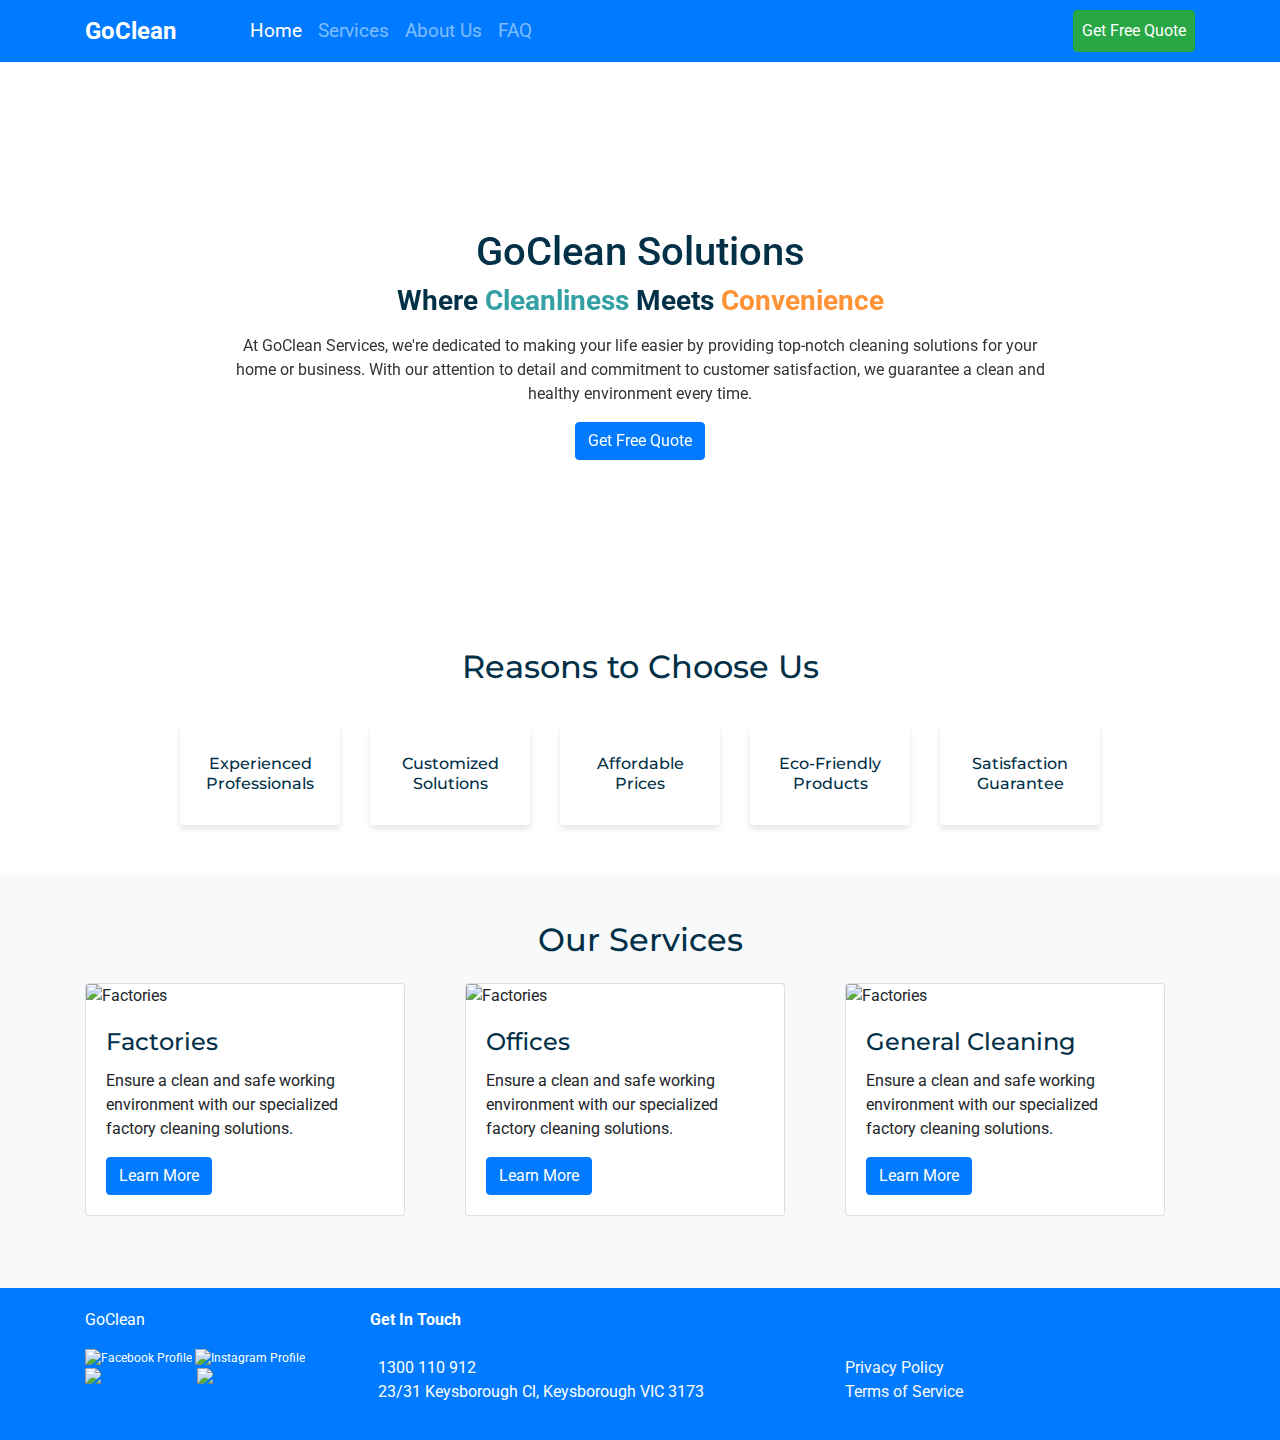
==== index.html @ 773ac85b "Add files via upload" ====
<!DOCTYPE html>
<html lang="en">
<head>
    <meta charset="UTF-8">
    <title>GoClean-Index</title>
    <link rel="stylesheet" href="statics/css/style.css">
    <script src="https://kit.fontawesome.com/c2a58305cc.js" crossorigin="anonymous"></script>
    <link href="https://stackpath.bootstrapcdn.com/bootstrap/4.5.2/css/bootstrap.min.css" rel="stylesheet">
   
    <!-- jQuery and Popper.js are included only if you need Bootstrap's JavaScript components -->
    <script src="https://code.jquery.com/jquery-3.5.1.slim.min.js"></script>
    <script src="https://cdn.jsdelivr.net/npm/popper.js@1.7.16/umd/popper.min.js"></script>
    <script src="https://stackpath.bootstrapcdn.com/bootstrap/4.5.2/js/bootstrap.min.js"></script>
    <link rel="stylesheet" href="https://cdnjs.cloudflare.com/ajax/libs/bootstrap-icons/1.9.1/font/bootstrap-icons.min.css">
    <link href="https://fonts.googleapis.com/css2?family=Montserrat:wght@700&family=Roboto:wght@400&display=swap" rel="stylesheet">
    
</head>
<body>
    <header>
        <!-- Bootstrap Navbar -->
        <nav class="navbar navbar-expand-lg navbar-dark bg-primary fixed-top">
            <div class="container">
                <a class="navbar-brand" href="index.html">GoClean </a>
                <button class="navbar-toggler" type="button" data-toggle="collapse" data-target="#navbarNav" aria-controls="navbarNav" aria-expanded="false" aria-label="Toggle navigation">
                <span class="navbar-toggler-icon"></span>
                </button>
                <div class="collapse navbar-collapse" id="navbarNav">
                    <ul class="navbar-nav mr-auto">
                        <li class="nav-item active">
                            <a class="nav-link" href="index.html">Home</a>
                        </li>

                        <li class="nav-item">
                          <a class="nav-link" href="services.html">Services</a>
                      </li>

                        <!-- <li class="nav-item dropdown">
                            <a class="nav-link dropdown-toggle" href="services.html" id="servicesDropdown" data-toggle="dropdown" aria-haspopup="true" aria-expanded="false">
                                Services
                            </a> -->
                            
                            <!-- <div class="dropdown-menu" aria-labelledby="servicesDropdown">
                                <a class="dropdown-item" href="services.html#service1">Service 1</a>
                                <a class="dropdown-item" href="services.html#service2">Service 2</a>
                                
                            </div> -->
                        <!-- </li> -->
                        <li class="nav-item">
                            <a class="nav-link" href="about.html" aria-haspopup="true" aria-expanded="false">
                                About Us
                            </a>
                            <!-- <div class="dropdown-menu" aria-labelledby="aboutDropdown">
                                <a class="dropdown-item" href="about.html#history">Who We Are</a>
                                <a class="dropdown-item" href="about.html#team">Why Us</a>
                                <a class="dropdown-item" href="about.html#team">Our Work</a>
                                <a class="dropdown-item" href="about.html#team">Our Team</a> -->
                                <!-- Add more dropdown items as needed -->
                            <!-- </div> -->
                        </li>
                        <li class="nav-item">
                            <a class="nav-link" href="faq.html">FAQ</a>
                        </li>
                    </ul>
                <div class="navbar-nav">
                <a class="nav-item nav-link btn btn-success text-white" href="quote.html">Get Free Quote</a>
                </div>
                </div>
            </div>              
  </nav>
    </header>
    <section class="carousel">
      <div id="carouselFade" class="carousel slide carousel-fade" data-ride="carousel" data-interval="3000">
    
        <div class="carousel-inner">
            <div class="carousel-item active">
              <img class="d-block w-100 img-fluid" src="statics/images/cleaner.jpg" alt="First slide">
            </div>
            <div class="carousel-item ">
              <img class="d-block w-100 img-fluid" src="statics/images/test.jpg" alt="Second slide">
            </div>
            <div class="carousel-item ">
              <img class="d-block w-100 img-fluid" src="statics/images/hero.jpg" alt="Third slide">
            </div>

            <div class="carousel-caption d-none d-md-block" id="Hero">
              <h1  class="brand-name">GoClean Solutions</h1>
              <h3 class="slogan">Where <span class="text-cleanliness">Cleanliness</span> Meets <span class="text-convenience">Convenience</span></h3>
              <p>At GoClean Services, we're dedicated to making your life easier by providing top-notch cleaning solutions for your home or business. With our attention to detail and commitment to customer satisfaction, we guarantee a clean and healthy environment every time.</p>
                  <a href="quote.html" class="btn btn-primary">Get Free Quote</a>
            </div>
        </div>
      </div>
        
      
    </section>

    <!-- <section class="hero">
        <div class="container">
            <div class="row">
                <div class="col-lg-12 text-center" id="hero">
                    <h2>Welcome to GoClean Services</h2>
                    <p>Where Cleanliness Meets Convenience</p>
                    <p>At GoClean Services, we're dedicated to making your life easier by providing top-notch cleaning solutions for your home or business. With our attention to detail and commitment to customer satisfaction, we guarantee a clean and healthy environment every time.</p>
                    <a href="contact.html" class="btn btn-primary">Get Free Quote</a>
                </div>
            </div>
        </div>
    </section> -->

    <!-- Why Choose Us Section -->
    <section class="reasons-to-choose py-5 " >
        <div class="container ">
          <h2 class="text-center mb-4">Reasons to Choose Us</h2>
          <div class="row justify-content-center">
            
            <div class="col-md-2">
              <div class="card text-center mx-auto">
                <div class="card-body">
                  <i class="fas fa-user-tie fa-2x" style="color: blue;" ></i>
                  <h4 class="card-title mt-2">Experienced Professionals</h4>
                </div>
              </div>
            </div>
            <div class="col-md-2">
              <div class="card text-center">
                <div class="card-body">
                  <i class="fas fa-cogs fa-2x" style="color: orange;" ></i>
                  <h4 class="card-title mt-2">Customized Solutions</h4>
                </div>
              </div>
            </div>
            <div class="col-md-2">
              <div class="card text-center " >
                <div class="card-body">
                  <i class="fas fa-tags fa-2x" style="color: #ff1a1a;" ></i>
                  <h4 class="card-title mt-2" id="price">Affordable Prices</h4>
                </div>
              </div>
            </div>
            
            <div class="col-md-2">
              <div class="card text-center">
                <div class="card-body">
                  <i class="fas fa-leaf fa-2x" style="color: green;"></i>
                  <h4 class="card-title mt-2">Eco-Friendly Products</h4>
                </div>
              </div>
            </div>
            <div class="col-md-2">
              <div class="card text-center">
                <div class="card-body">
                  <i class="fas fa-thumbs-up fa-2x" style="color: #19509c;"></i>
                  <h4 class="card-title mt-2">Satisfaction Guarantee</h4>
                </div>
              </div>
            </div>
            <!-- <div class="col-md-2">
              <div class="card text-center">
                <div class="card-body">
                  <i class="fas fa-leaf fa-2x"></i>
                  <h4 class="card-title mt-2">Just another card</h4>
                </div>
              </div>
            </div> -->
          </div>
        </div>
      </section>
      
    <!-- Services Section -->
    <section class="services py-5 bg-light">
        <div class="container">
          <h2 class="text-center mb-4">Our Services</h2>
          <div class="row">
            <div class="col-md-4 mb-4">
                <div class="card" style="width: 20rem;">
                    <img src="statics/images/cleaner.jpg" class="card-img-top" alt="Factories">
                    <div class="card-body">
                      <h4 class="card-title">Factories</h4>
                      <p class="card-text">Ensure a clean and safe working environment with our specialized factory cleaning solutions.</p>
                      <a href="services.html" class="btn btn-primary">Learn More</a>
                    </div>
                  </div>
            </div>
            <div class="col-md-4 mb-4">
                <div class="card" style="width: 20rem;">
                    <img src="statics/images/cleaner.jpg" class="card-img-top" alt="Factories">
                    <div class="card-body">
                    <h4 class="card-title">Offices</h4>
                    <p class="card-text">Ensure a clean and safe working environment with our specialized factory cleaning solutions.</p>
                    <a href="services.html" class="btn btn-primary">Learn More</a>
                </div>
              </div>
            </div>
            <div class="col-md-4 mb-4">
                <div class="card" style="width: 20rem;">
                    <img src="statics/images/cleaner.jpg" class="card-img-top" alt="Factories">
                  <div class="card-body">
                    <h4 class="card-title">General Cleaning</h4>
                    <p class="card-text">Ensure a clean and safe working environment with our specialized factory cleaning solutions.</p>
                    <a href="services.html" class="btn btn-primary">Learn More</a>
                  </div>
                </div>
              </div>
          </div>
        </div>
    </section>
        <footer class="footer footer-expand-lg bg-primary">
            <div class="container">
              <div class="row">
              
                <!-- Company Name, Logo, Slogan -->
                <div class="col-md-3">
                  <!-- <a href="index.html" class="footer-brand">
                    <img src="path-to-your-logo.png" alt="GoClean Logo" class="footer-logo">
                  </a> -->
                  <p class="slogan">GoClean</p>
                    <!-- <div class="social-media">
                        <a href="#" class="social-icon mr-2 facebook"><i class="fab fa-facebook-f fa-1.5x" style="color: #ffffff;"></i></a>
                        <a href="#" class="social-icon mr-2 instagram"><i class="fab fa-instagram fa-1.5x" style="color: #ffffff;"></i></a>
                        <a href="#" class="social-icon mr-2 linkedin"><i class="fab fa-linkedin-in fa-1.5x" style="color: #ffffff;"></i></a>
                    </div> -->
                    <div style="font-size: 12px;">
                      <!-- Follow us: -->
                      <a style="cursor:pointer;" onclick="window.open(getGoallan())">
                          <img class="text-center socialmedia" border="0" alt="Facebook Profile" src="https://goallan.com.au/img/icon/facebook.webp" width="30" height="30"></a>
                      <a style="cursor:pointer;" onclick="window.open(getGoallanIG())">
                          <img class="text-center socialmedia" border="0" alt="Instagram Profile" src="https://goallan.com.au/img/icon/instagram.webp" width="30" height="30"></a>
                      <a href="https://youtube.com/@goallan" target="_blank">
                          <img class="text-center socialmedia" border="0" alt="Youtube Channel" src="https://goallan.com.au/img/icon/youtube.webp" width="30" height="30"></a>
                      <a href="https://www.linkedin.com/company/goallan/" target="_blank">
                          <img class="text-center socialmedia" border="0" alt="LinkedIn Profile" src="https://goallan.com.au/img/icon/linkedin.webp" width="30" height="30"></a>
                  </div>
                </div>
          
                <!-- Contact Address and Social Media -->
                <div class="col-md-5 text-left">
                  <address>
                    <strong>Get In Touch</strong><br><br>
                    <i class="bi bi-telephone"></i>&nbsp 1300 110 912<br>
                    <i class="bi bi-geo-alt"></i>&nbsp 23/31 Keysborough Cl, Keysborough VIC 3173<br>
                  </address>
                  
                </div>
          
                <!-- Links to Privacy and Terms pages -->
                <div class="col-md-4 text-left">
                  <br><br><a href="privacy.html" class="text-light d-block">Privacy Policy</a>
                  <a href="terms.html" class="text-light d-block">Terms of Service</a>
                </div>
          
              </div>
            </div>
          </footer>
---- statics/css/style.css ----
body {
    font-family: 'Roboto', sans-serif;
    background-color: #f4f7f6;
    /* color: #333333; */
}
h2, h4, h6 {
    font-family: 'Montserrat', sans-serif;
    color: #023047;
}
h5 {
    color: #023047 !important;
}

header {
    font-size: 1.2em;
    
}
.navbar-brand {
    font-size: 1.5rem !important; /* Larger size */
    font-weight: bold; /* Optional bold font weight */
    padding-right: 50px ;
}

.navbar{
    background-color: rgb(255, 255, 255)	;
    /* border-bottom: 1px solid #005792; */
}

.navbar .dropdown-menu .dropdown-item {
    color: #005792;
}
.navbar .dropdown-menu .dropdown-item:hover,
.navbar .dropdown-menu .dropdown-item:focus,
.navbar .dropdown-menu .dropdown-item:active {
    color: #005792;
    background-color: #f8f9fa;
}


.brand-name {
    color: #023047; /* Deep blue for trust and professionalism */
}
.carousel-caption {
    background: rgba(255, 255, 255, 0.786); /* White semi-transparent background */
    padding: 30px;
    border-radius: 0.5rem;
    margin-bottom:100px ;

}
.carousel-caption h3 {
    /* font-size: 2.5em; */
    color: #023047; /* Theme color for heading */
    font-weight: bold;
    margin-bottom: 1rem;
}

.carousel-caption p {
    color: #333; /* Dark color for text for readability */
    margin-bottom: 1rem;
}

.carousel-caption a.btn {
    background-color: #007bff; /* Theme color for button */
    border-color: #007bff; /* Button border color */
}
.footer{
    /* background-color: #023047; */
    color: white;
    padding: 20px;
}
.dropdown-item{
    color: black;
}

.reasons-to-choose .card {
    box-shadow: 0 4px 6px rgba(0,0,0,.1); /* This adds a subtle shadow around the card */
    border: none; /* This removes the border from the card */
    transition: transform .3s ease-in-out; /* Animation for hover effect */
    /* background-color: #F7F7F7;
    color: #333333; */
}
  
  .reasons-to-choose .card:hover {
    transform: translateY(-5px); /* Slightly raises the card on hover */
  }
  
  /* You might need to adjust the padding and font sizes depending on your design */
  .reasons-to-choose h2 {
    padding-bottom: 1rem;
  }
  
  .reasons-to-choose .card-body i {
    margin: auto;
    display: block;
    /* color: #005792; */
  }
  
  .reasons-to-choose .card-title {
    margin-top: 1rem;
    font-size: 1rem; /* Adjust the size as needed */
    color: #023047;
  }
  #price{
    color: #023047;
  }
  
  .bg-primary {
    background-color: #005792 !important; 
    /* Change the color to match your branding */
  }
  .services .card {
    /* background-color: #7FBAE7; */
    color: 333333;
}
.services .card:nth-child(even) {
    background-color: #FFFFFF;
}

.carousel {
    height: 600px;
}
.carousel .carousel-item img {
    object-fit: cover; 
    height: 600px;
}

.text-cleanliness {
    color: #34a0a4; /* Choose a color associated with cleanliness, like a light blue */
}

.text-convenience {
    color: #ff9234; /* Choose a color associated with convenience, like a vibrant orange */
}
.cta-button {
    background-color: #ff9234; /* Vibrant orange for action */

}

#GetQuote {
    background: #ffffff; /* White background for the form area */
    border-radius: 5px; /* Slightly rounded corners for the form container */
    box-shadow: 0 2px 10px rgba(0, 0, 0, 0.1); /* Subtle shadow for depth */
    padding: 2rem; /* Spacing inside the container */
}


@import url('https://fonts.googleapis.com/css2?family=Montserrat:wght@700&family=Roboto:wght@400&display=swap');
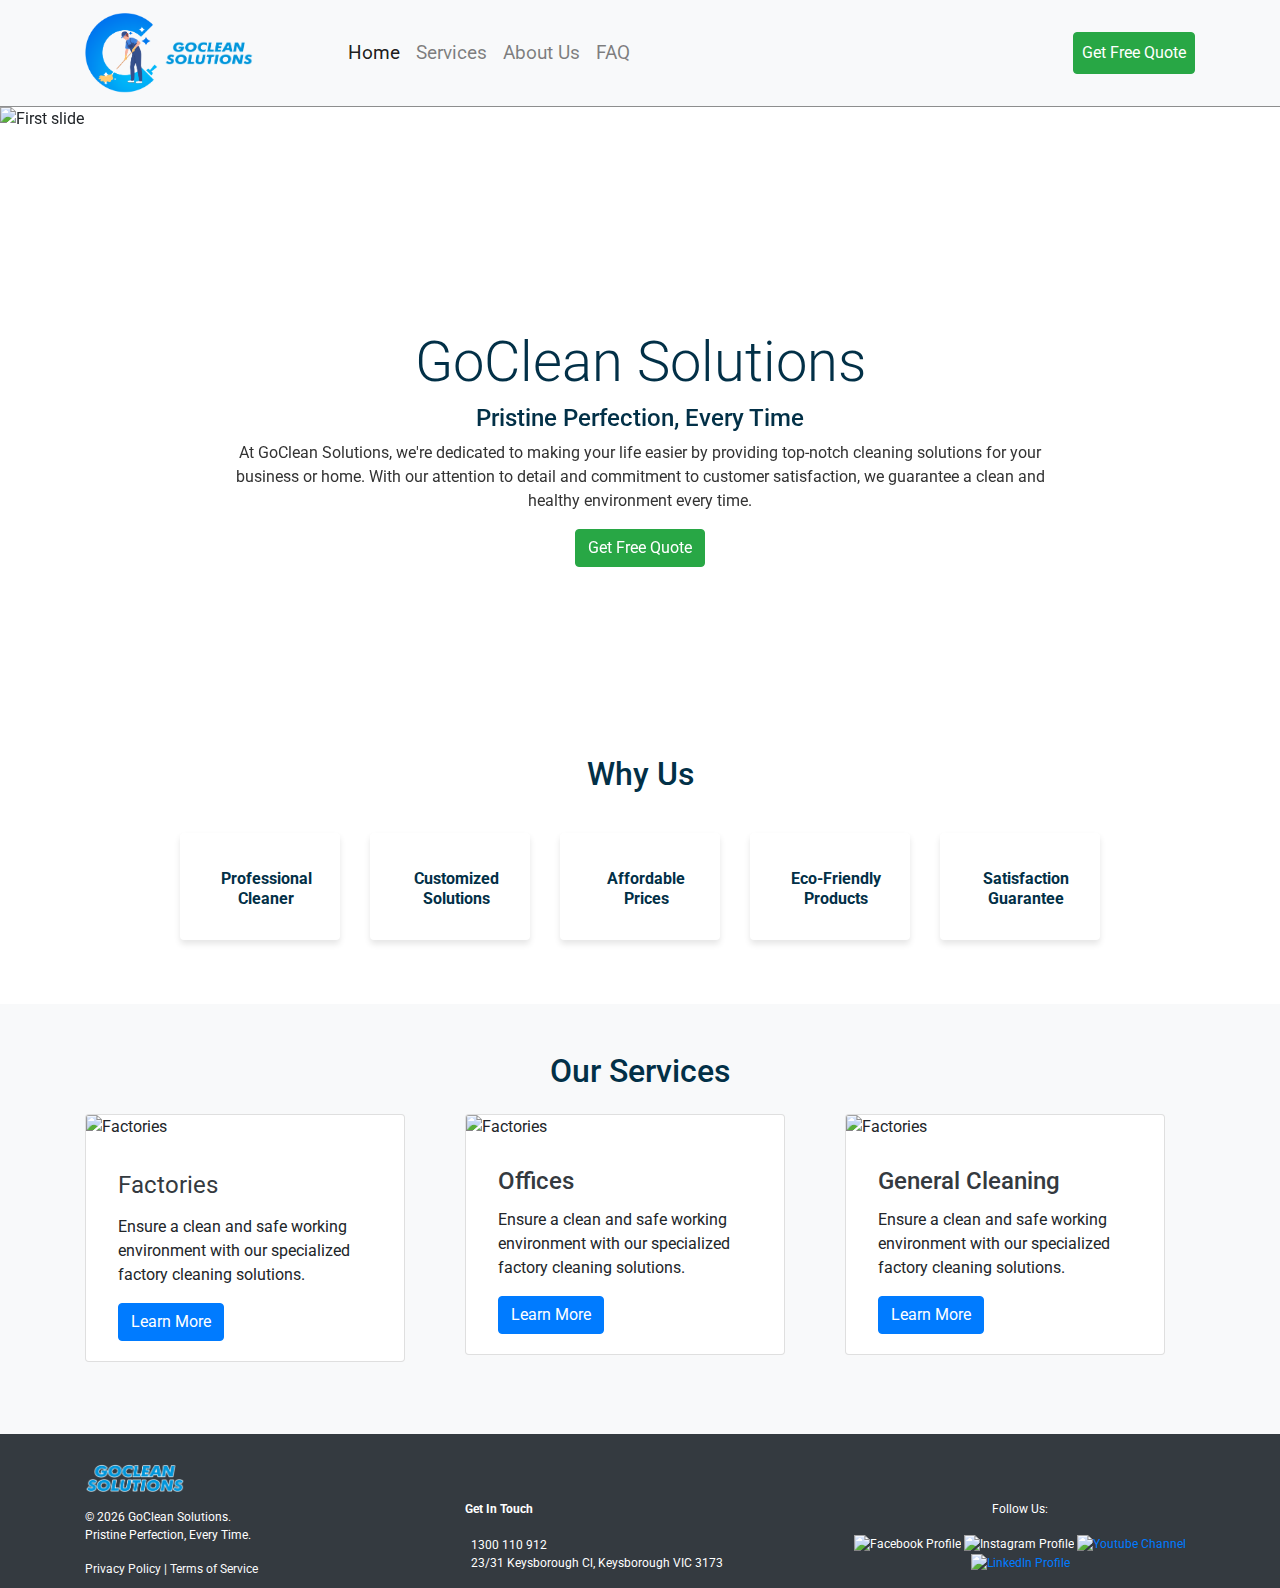
==== commit 072b53af: "Add files via upload" ====
--- a/index.html
+++ b/index.html
@@ -18,44 +18,30 @@
 <body>
     <header>
         <!-- Bootstrap Navbar -->
-        <nav class="navbar navbar-expand-lg navbar-dark bg-primary fixed-top">
+        
+        <nav class="navbar navbar-expand-lg navbar-light bg-light">
             <div class="container">
-                <a class="navbar-brand" href="index.html">GoClean </a>
+              <a class="navbar-brand" href="index.html">
+                <img src="statics/images/logo.png" alt="Logo" style="height: 80px;">
+                <img src="statics/images/brand.png" alt="Logo" style="height: 25px;">
+              </a>
                 <button class="navbar-toggler" type="button" data-toggle="collapse" data-target="#navbarNav" aria-controls="navbarNav" aria-expanded="false" aria-label="Toggle navigation">
                 <span class="navbar-toggler-icon"></span>
                 </button>
                 <div class="collapse navbar-collapse" id="navbarNav">
                     <ul class="navbar-nav mr-auto">
                         <li class="nav-item active">
+                          
                             <a class="nav-link" href="index.html">Home</a>
                         </li>
 
                         <li class="nav-item">
                           <a class="nav-link" href="services.html">Services</a>
                       </li>
-
-                        <!-- <li class="nav-item dropdown">
-                            <a class="nav-link dropdown-toggle" href="services.html" id="servicesDropdown" data-toggle="dropdown" aria-haspopup="true" aria-expanded="false">
-                                Services
-                            </a> -->
-                            
-                            <!-- <div class="dropdown-menu" aria-labelledby="servicesDropdown">
-                                <a class="dropdown-item" href="services.html#service1">Service 1</a>
-                                <a class="dropdown-item" href="services.html#service2">Service 2</a>
-                                
-                            </div> -->
-                        <!-- </li> -->
                         <li class="nav-item">
                             <a class="nav-link" href="about.html" aria-haspopup="true" aria-expanded="false">
                                 About Us
                             </a>
-                            <!-- <div class="dropdown-menu" aria-labelledby="aboutDropdown">
-                                <a class="dropdown-item" href="about.html#history">Who We Are</a>
-                                <a class="dropdown-item" href="about.html#team">Why Us</a>
-                                <a class="dropdown-item" href="about.html#team">Our Work</a>
-                                <a class="dropdown-item" href="about.html#team">Our Team</a> -->
-                                <!-- Add more dropdown items as needed -->
-                            <!-- </div> -->
                         </li>
                         <li class="nav-item">
                             <a class="nav-link" href="faq.html">FAQ</a>
@@ -68,7 +54,7 @@
             </div>              
   </nav>
     </header>
-    <section class="carousel">
+    <section class=" carousel">
       <div id="carouselFade" class="carousel slide carousel-fade" data-ride="carousel" data-interval="3000">
     
         <div class="carousel-inner">
@@ -83,88 +69,71 @@
             </div>
 
             <div class="carousel-caption d-none d-md-block" id="Hero">
-              <h1  class="brand-name">GoClean Solutions</h1>
-              <h3 class="slogan">Where <span class="text-cleanliness">Cleanliness</span> Meets <span class="text-convenience">Convenience</span></h3>
-              <p>At GoClean Services, we're dedicated to making your life easier by providing top-notch cleaning solutions for your home or business. With our attention to detail and commitment to customer satisfaction, we guarantee a clean and healthy environment every time.</p>
-                  <a href="quote.html" class="btn btn-primary">Get Free Quote</a>
+              <h1  class=" display-4 brand-name">GoClean Solutions</h1>
+              <h4 class="slogan">Pristine Perfection, Every Time</h4>
+              <p>At GoClean Solutions, we're dedicated to making your life easier by providing top-notch cleaning solutions for your business or home. 
+                With our attention to detail and commitment to customer satisfaction, we guarantee a clean and healthy environment every time.</p>
+                  <a href="quote.html" class="btn btn-success">Get Free Quote</a>
             </div>
         </div>
       </div>
         
       
     </section>
-
-    <!-- <section class="hero">
-        <div class="container">
-            <div class="row">
-                <div class="col-lg-12 text-center" id="hero">
-                    <h2>Welcome to GoClean Services</h2>
-                    <p>Where Cleanliness Meets Convenience</p>
-                    <p>At GoClean Services, we're dedicated to making your life easier by providing top-notch cleaning solutions for your home or business. With our attention to detail and commitment to customer satisfaction, we guarantee a clean and healthy environment every time.</p>
-                    <a href="contact.html" class="btn btn-primary">Get Free Quote</a>
-                </div>
-            </div>
-        </div>
-    </section> -->
-
     <!-- Why Choose Us Section -->
-    <section class="reasons-to-choose py-5 " >
-        <div class="container ">
-          <h2 class="text-center mb-4">Reasons to Choose Us</h2>
-          <div class="row justify-content-center">
-            
-            <div class="col-md-2">
-              <div class="card text-center mx-auto">
-                <div class="card-body">
-                  <i class="fas fa-user-tie fa-2x" style="color: blue;" ></i>
-                  <h4 class="card-title mt-2">Experienced Professionals</h4>
-                </div>
-              </div>
-            </div>
-            <div class="col-md-2">
-              <div class="card text-center">
-                <div class="card-body">
-                  <i class="fas fa-cogs fa-2x" style="color: orange;" ></i>
-                  <h4 class="card-title mt-2">Customized Solutions</h4>
-                </div>
-              </div>
-            </div>
-            <div class="col-md-2">
-              <div class="card text-center " >
-                <div class="card-body">
-                  <i class="fas fa-tags fa-2x" style="color: #ff1a1a;" ></i>
-                  <h4 class="card-title mt-2" id="price">Affordable Prices</h4>
-                </div>
-              </div>
-            </div>
-            
-            <div class="col-md-2">
-              <div class="card text-center">
-                <div class="card-body">
-                  <i class="fas fa-leaf fa-2x" style="color: green;"></i>
-                  <h4 class="card-title mt-2">Eco-Friendly Products</h4>
-                </div>
-              </div>
-            </div>
-            <div class="col-md-2">
-              <div class="card text-center">
-                <div class="card-body">
-                  <i class="fas fa-thumbs-up fa-2x" style="color: #19509c;"></i>
-                  <h4 class="card-title mt-2">Satisfaction Guarantee</h4>
-                </div>
-              </div>
-            </div>
-            <!-- <div class="col-md-2">
-              <div class="card text-center">
-                <div class="card-body">
-                  <i class="fas fa-leaf fa-2x"></i>
-                  <h4 class="card-title mt-2">Just another card</h4>
-                </div>
-              </div>
-            </div> -->
-          </div>
-        </div>
-      </section>
+    <!-- Add a custom class for styling icons -->
+<section class="reasons-to-choose py-5">
+  <div class="container">
+      <h2 class="text-center mb-4">Why Us</h2>
+      <div class="row justify-content-center">
+          <!-- Example for one card -->
+          <div class="col-md-2">
+              <div class="card text-center custom-card">
+                  <div class="card-body">
+                      <i class="fa-solid fa-person-circle-check fa-2x icon-experienced"></i>
+                      <h4 class="card-title mt-3"><strong>Professional Cleaner</strong></h4>
+                  </div>
+              </div>
+          </div>
+          <div class="col-md-2">
+            <div class="card text-center custom-card">
+              <div class="card-body">
+                <i class="fas fa-cogs fa-2x icon-customized"></i>
+                <h4 class="card-title mt-3"><strong>Customized Solutions</strong></h4>
+              </div>
+            </div>
+          </div>
+          <div class="col-md-2">
+            <div class="card text-center custom-card" >
+              <div class="card-body">
+                <i class="fas fa-tags fa-2x icon-affordable"></i>
+                <h4 class="card-title mt-3"><strong>Affordable Prices</strong></h4>
+              </div>
+            </div>
+          </div>
+          
+          <div class="col-md-2">
+            <div class="card text-center custom-card">
+              <div class="card-body">
+                <i class="fas fa-leaf fa-2x icon-eco-friendly"></i>
+                <h4 class="card-title mt-3"><strong>Eco-Friendly Products</strong></h4>
+              </div>
+            </div>
+          </div>
+          <div class="col-md-2">
+            <div class="card text-center custom-cards">
+              <div class="card-body">
+                <i class="fas fa-thumbs-up fa-2x icon-satisfaction"></i>
+                <h4 class="card-title mt-3"><strong>Satisfaction Guarantee</strong></h4>
+              </div>
+            </div>
+          </div>
+      </div>
+  </div>
+</section>
+
+  
+           
       
     <!-- Services Section -->
     <section class="services py-5 bg-light">
@@ -175,7 +144,7 @@
                 <div class="card" style="width: 20rem;">
                     <img src="statics/images/cleaner.jpg" class="card-img-top" alt="Factories">
                     <div class="card-body">
-                      <h4 class="card-title">Factories</h4>
+                      <p class="card-title">Factories</p>
                       <p class="card-text">Ensure a clean and safe working environment with our specialized factory cleaning solutions.</p>
                       <a href="services.html" class="btn btn-primary">Learn More</a>
                     </div>
@@ -204,37 +173,24 @@
           </div>
         </div>
     </section>
-        <footer class="footer footer-expand-lg bg-primary">
+
+        <footer class="footer footer-expand-lg ">
             <div class="container">
               <div class="row">
               
                 <!-- Company Name, Logo, Slogan -->
-                <div class="col-md-3">
-                  <!-- <a href="index.html" class="footer-brand">
-                    <img src="path-to-your-logo.png" alt="GoClean Logo" class="footer-logo">
-                  </a> -->
-                  <p class="slogan">GoClean</p>
-                    <!-- <div class="social-media">
-                        <a href="#" class="social-icon mr-2 facebook"><i class="fab fa-facebook-f fa-1.5x" style="color: #ffffff;"></i></a>
-                        <a href="#" class="social-icon mr-2 instagram"><i class="fab fa-instagram fa-1.5x" style="color: #ffffff;"></i></a>
-                        <a href="#" class="social-icon mr-2 linkedin"><i class="fab fa-linkedin-in fa-1.5x" style="color: #ffffff;"></i></a>
-                    </div> -->
-                    <div style="font-size: 12px;">
-                      <!-- Follow us: -->
-                      <a style="cursor:pointer;" onclick="window.open(getGoallan())">
-                          <img class="text-center socialmedia" border="0" alt="Facebook Profile" src="https://goallan.com.au/img/icon/facebook.webp" width="30" height="30"></a>
-                      <a style="cursor:pointer;" onclick="window.open(getGoallanIG())">
-                          <img class="text-center socialmedia" border="0" alt="Instagram Profile" src="https://goallan.com.au/img/icon/instagram.webp" width="30" height="30"></a>
-                      <a href="https://youtube.com/@goallan" target="_blank">
-                          <img class="text-center socialmedia" border="0" alt="Youtube Channel" src="https://goallan.com.au/img/icon/youtube.webp" width="30" height="30"></a>
-                      <a href="https://www.linkedin.com/company/goallan/" target="_blank">
-                          <img class="text-center socialmedia" border="0" alt="LinkedIn Profile" src="https://goallan.com.au/img/icon/linkedin.webp" width="30" height="30"></a>
-                  </div>
+                <div class="col-md-4">
+                  <p class="slogan"><img src="statics/images/brand.png" style="width: 100px;"></p>
+                  <p>© <span id="current-year" ></span> GoClean Solutions.<br>Pristine Perfection, Every Time.</p>
+                  <a href="privacy.html" class="text-light"  >Privacy Policy </a><a href="terms.html" class="text-light">| Terms of Service</a>
+                  
+                    
                 </div>
           
                 <!-- Contact Address and Social Media -->
-                <div class="col-md-5 text-left">
+                <div class="col-md-4 text-left">
                   <address>
+                    <br><br>
                     <strong>Get In Touch</strong><br><br>
                     <i class="bi bi-telephone"></i>&nbsp 1300 110 912<br>
                     <i class="bi bi-geo-alt"></i>&nbsp 23/31 Keysborough Cl, Keysborough VIC 3173<br>
@@ -243,13 +199,32 @@
                 </div>
           
                 <!-- Links to Privacy and Terms pages -->
-                <div class="col-md-4 text-left">
-                  <br><br><a href="privacy.html" class="text-light d-block">Privacy Policy</a>
-                  <a href="terms.html" class="text-light d-block">Terms of Service</a>
+                <div class="col-md-4 text-center">
+                  <div style="font-size: 12px;">
+                    <br><br>
+                    <!-- Follow us: -->
+                    <p>Follow Us:</p>
+                    <a style="cursor:pointer;" onclick="window.open(getGoallan())">
+                        <img class="text-center socialmedia" border="0" alt="Facebook Profile" src="https://goallan.com.au/img/icon/facebook.webp" width="30" height="30"></a>
+                    <a style="cursor:pointer;" onclick="window.open(getGoallanIG())">
+                        <img class="text-center socialmedia" border="0" alt="Instagram Profile" src="https://goallan.com.au/img/icon/instagram.webp" width="30" height="30"></a>
+                    <a href="https://youtube.com/@goallan" target="_blank">
+                        <img class="text-center socialmedia" border="0" alt="Youtube Channel" src="https://goallan.com.au/img/icon/youtube.webp" width="30" height="30"></a>
+                    <a href="https://www.linkedin.com/company/goallan/" target="_blank">
+                        <img class="text-center socialmedia" border="0" alt="LinkedIn Profile" src="https://goallan.com.au/img/icon/linkedin.webp" width="30" height="30"></a>
+                </div>
+
+                 
+                 
                 </div>
           
               </div>
             </div>
           </footer>
+          <script>
+            document.getElementById('current-year').textContent = new Date().getFullYear();
+        </script>
+        </body>
+        </html>
           
       
--- a/statics/css/style.css
+++ b/statics/css/style.css
@@ -1,14 +1,11 @@
 body {
     font-family: 'Roboto', sans-serif;
     background-color: #f4f7f6;
-    /* color: #333333; */
 }
-h2, h4, h6 {
-    font-family: 'Montserrat', sans-serif;
+
+h1,h2, h4, h5, h6 {
+    font-family: 'Roboto', sans-serif;
     color: #023047;
-}
-h5 {
-    color: #023047 !important;
 }
 
 header {
@@ -18,12 +15,17 @@
 .navbar-brand {
     font-size: 1.5rem !important; /* Larger size */
     font-weight: bold; /* Optional bold font weight */
-    padding-right: 50px ;
+    padding-right: 70px ;
 }
 
 .navbar{
-    background-color: rgb(255, 255, 255)	;
-    /* border-bottom: 1px solid #005792; */
+    background-color: #f8f9fa;
+    /* padding: .5rem 1rem; */
+    border-bottom: 0.5px solid rgba(0, 0, 0, 0.43);
+}
+.navbar-brand img {
+    width: auto;
+    object-fit: contain;
 }
 
 .navbar .dropdown-menu .dropdown-item {
@@ -35,6 +37,8 @@
     color: #005792;
     background-color: #f8f9fa;
 }
+
+
 
 
 .brand-name {
@@ -59,14 +63,12 @@
     margin-bottom: 1rem;
 }
 
-.carousel-caption a.btn {
-    background-color: #007bff; /* Theme color for button */
-    border-color: #007bff; /* Button border color */
-}
-.footer{
-    /* background-color: #023047; */
-    color: white;
-    padding: 20px;
+
+.footer {
+    background-color: #343a40; /* Bootstrap’s dark gray */
+    color: #ffffff; /* White text for contrast */
+    padding-top: 30px;
+    font-size: 0.75em;
 }
 .dropdown-item{
     color: black;
@@ -98,9 +100,6 @@
   .reasons-to-choose .card-title {
     margin-top: 1rem;
     font-size: 1rem; /* Adjust the size as needed */
-    color: #023047;
-  }
-  #price{
     color: #023047;
   }
   
@@ -143,5 +142,55 @@
     padding: 2rem; /* Spacing inside the container */
 }
 
+/* Card custom styling */
+/* Card custom styling */
+.custom-card {
+    width: 100%; /* Makes sure the card uses the full width of the column */
+    box-shadow: 0 4px 8px rgba(0, 0, 0, 0.1); /* Adds a shadow for depth */
+    border: none; /* Removes border if present */
+    margin-bottom: 1rem; /* Adds space between cards if stacked */
+}
+
+.custom-card:hover {
+    /* box-shadow: 3px 6px 12px rgba(0, 0, 0, 0.558); Larger shadow on hover for depth */
+    transition: box-shadow .3s; /* Smooth transition for the shadow */
+    /* background-color: rgba(13, 199, 13, 0.242); */
+}
+
+/* Icon styling */
+.icon-experienced {
+    color: #007bff; /* Bootstrap primary blue, good for contrast */
+}
+
+.icon-customized {
+    color: #28a745; /* Bootstrap success green, also good for contrast */
+}
+
+.icon-affordable {
+    color: #dc3545; /* Bootstrap danger red, ensures visibility */
+}
+
+.icon-eco-friendly {
+    color: #17a2b8; /* Bootstrap info cyan, for a friendly vibe */
+}
+
+.icon-satisfaction {
+    color: #ffc107; /* Bootstrap warning yellow, stands out */
+}
+
+/* Card titles */
+.card-title {
+    color: #343a40; /* Dark gray for better readability */
+    font-size: 1.5em; /* Adjustable based on preference */
+    margin-top: .5rem; /* Adjust the space between icon and title */
+}
+
+/* Ensure the titles are readable over the card color */
+.card .card-body {
+    padding-left: 2rem; /* Padding inside cards */
+}
+
+
+
 
 @import url('https://fonts.googleapis.com/css2?family=Montserrat:wght@700&family=Roboto:wght@400&display=swap');
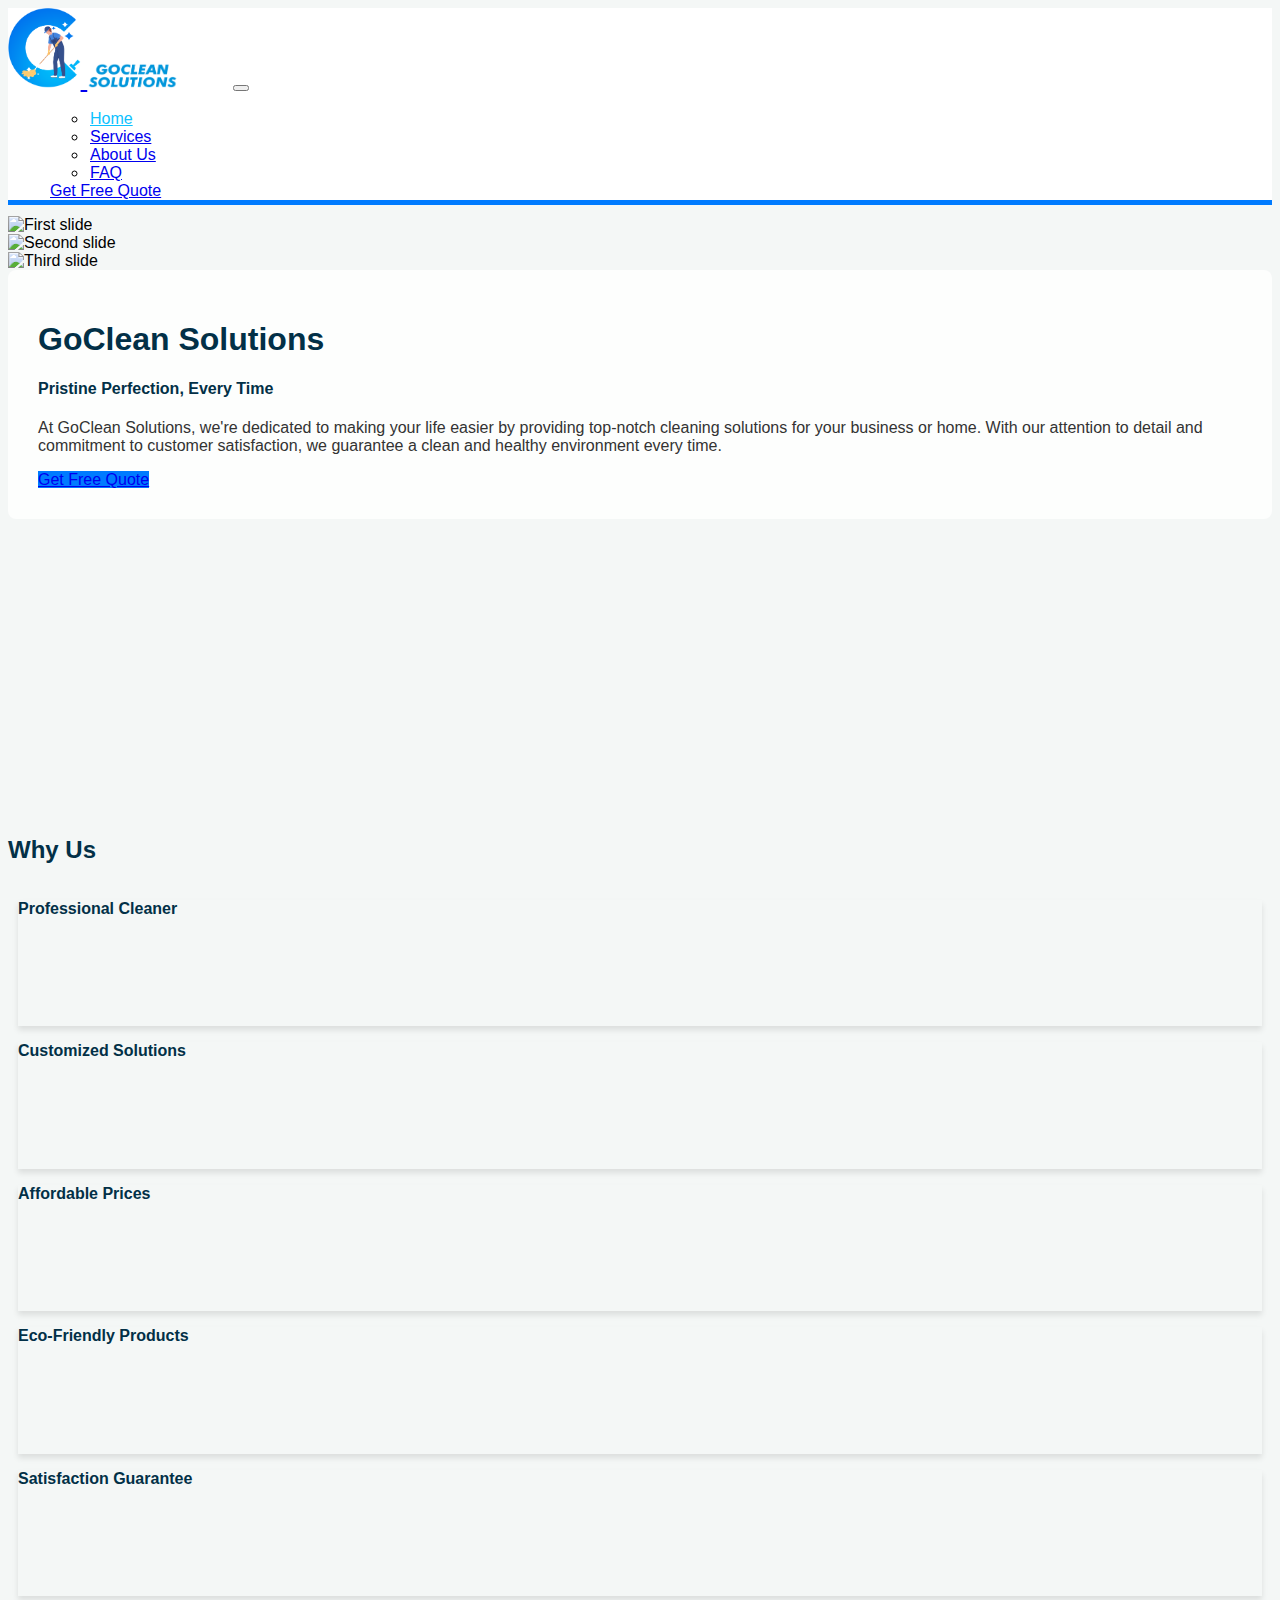
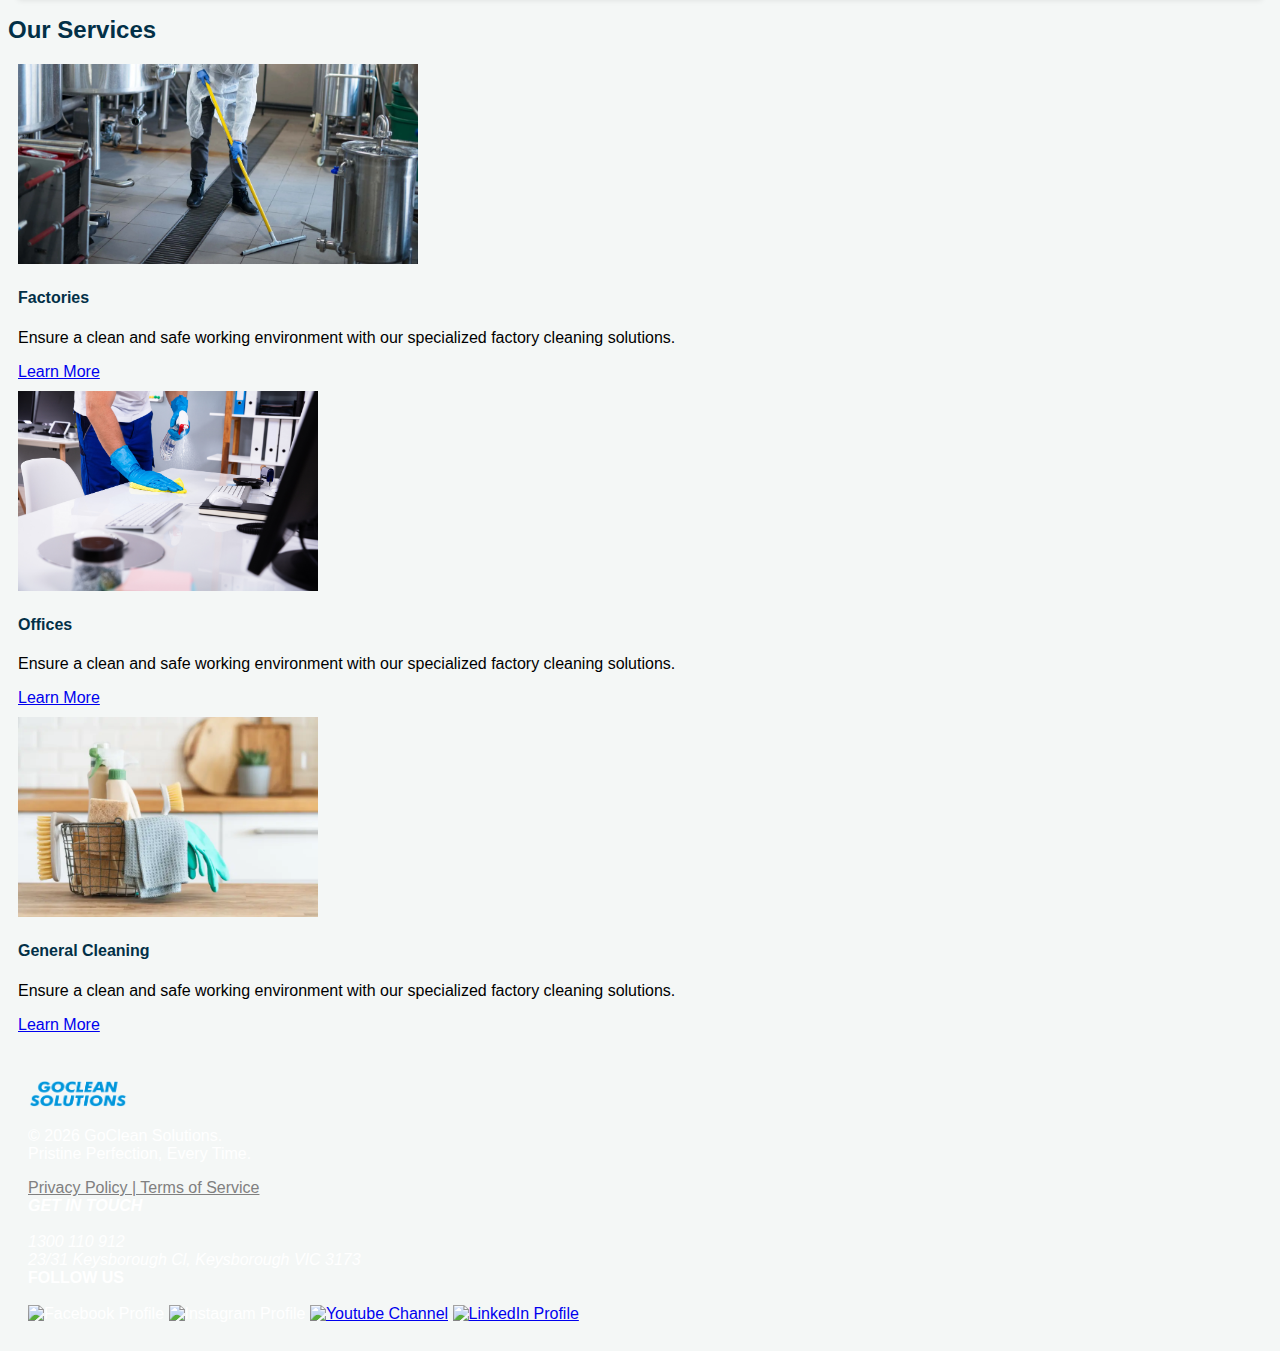
==== commit f5a42223: "update navbar, footer, and index page responsiveness" ====
--- a/index.html
+++ b/index.html
@@ -1,230 +1,335 @@
 <!DOCTYPE html>
 <html lang="en">
-<head>
-    <meta charset="UTF-8">
-    <title>GoClean-Index</title>
-    <link rel="stylesheet" href="statics/css/style.css">
-    <script src="https://kit.fontawesome.com/c2a58305cc.js" crossorigin="anonymous"></script>
-    <link href="https://stackpath.bootstrapcdn.com/bootstrap/4.5.2/css/bootstrap.min.css" rel="stylesheet">
-   
-    <!-- jQuery and Popper.js are included only if you need Bootstrap's JavaScript components -->
-    <script src="https://code.jquery.com/jquery-3.5.1.slim.min.js"></script>
-    <script src="https://cdn.jsdelivr.net/npm/popper.js@1.7.16/umd/popper.min.js"></script>
-    <script src="https://stackpath.bootstrapcdn.com/bootstrap/4.5.2/js/bootstrap.min.js"></script>
-    <link rel="stylesheet" href="https://cdnjs.cloudflare.com/ajax/libs/bootstrap-icons/1.9.1/font/bootstrap-icons.min.css">
-    <link href="https://fonts.googleapis.com/css2?family=Montserrat:wght@700&family=Roboto:wght@400&display=swap" rel="stylesheet">
-    
-</head>
-<body>
-    <header>
-        <!-- Bootstrap Navbar -->
-        
-        <nav class="navbar navbar-expand-lg navbar-light bg-light">
-            <div class="container">
-              <a class="navbar-brand" href="index.html">
-                <img src="statics/images/logo.png" alt="Logo" style="height: 80px;">
-                <img src="statics/images/brand.png" alt="Logo" style="height: 25px;">
-              </a>
-                <button class="navbar-toggler" type="button" data-toggle="collapse" data-target="#navbarNav" aria-controls="navbarNav" aria-expanded="false" aria-label="Toggle navigation">
-                <span class="navbar-toggler-icon"></span>
-                </button>
-                <div class="collapse navbar-collapse" id="navbarNav">
-                    <ul class="navbar-nav mr-auto">
-                        <li class="nav-item active">
-                          
-                            <a class="nav-link" href="index.html">Home</a>
-                        </li>
-
-                        <li class="nav-item">
-                          <a class="nav-link" href="services.html">Services</a>
-                      </li>
-                        <li class="nav-item">
-                            <a class="nav-link" href="about.html" aria-haspopup="true" aria-expanded="false">
-                                About Us
-                            </a>
-                        </li>
-                        <li class="nav-item">
-                            <a class="nav-link" href="faq.html">FAQ</a>
-                        </li>
-                    </ul>
-                <div class="navbar-nav">
-                <a class="nav-item nav-link btn btn-success text-white" href="quote.html">Get Free Quote</a>
-                </div>
-                </div>
-            </div>              
-  </nav>
-    </header>
-    <section class=" carousel">
-      <div id="carouselFade" class="carousel slide carousel-fade" data-ride="carousel" data-interval="3000">
-    
+  <head>
+    <!-- Required meta tags -->
+    <meta charset="utf-8" />
+    <meta name="viewport" content="width=device-width, initial-scale=1" />
+    <script
+      src="https://kit.fontawesome.com/c2a58305cc.js"
+      crossorigin="anonymous"
+    ></script>
+    <!-- Bootstrap CSS -->
+    <link
+      href="https://cdn.jsdelivr.net/npm/bootstrap@5.0.2/dist/css/bootstrap.min.css"
+      rel="stylesheet"
+      integrity="sha384-EVSTQN3/azprG1Anm3QDgpJLIm9Nao0Yz1ztcQTwFspd3yD65VohhpuuCOmLASjC"
+      crossorigin="anonymous"
+    />
+    <link rel="stylesheet" href="css/style.css" />
+  </head>
+  <body>
+    <nav class="navbar  fixed-top  navbar-expand-lg navbar-light bg-light">
+      <div class="container">
+        <a class="navbar-brand" href="index.html">
+          <img src="statics/images/logo.png" alt="Logo" style="height: 80px" />
+          <img src="statics/images/brand.png" alt="Logo" style="height: 25px"
+        /></a>
+        <button
+          class="navbar-toggler"
+          type="button"
+          data-bs-toggle="collapse"
+          data-bs-target="#navbarSupportedContent"
+          aria-controls="navbarSupportedContent"
+          aria-expanded="false"
+          aria-label="Toggle navigation"
+        >
+          <span class="navbar-toggler-icon"></span>
+        </button>
+        <div class="collapse navbar-collapse" id="navbarSupportedContent">
+          <ul class="navbar-nav ms-auto mb-2 mb-lg-0">
+           
+              <ul class="navbar-nav mr-auto">
+                <li class="nav-item">
+                  <a class="nav-link" href="index.html">Home</a>
+                </li>
+
+                <li class="nav-item active">
+                  <a class="nav-link" href="services.html">Services</a>
+                </li>
+                
+                <li class="nav-item">
+                  <a
+                    class="nav-link"
+                    href="about.html"
+                    aria-haspopup="true"
+                    aria-expanded="false"
+                  >
+                    About Us
+                  </a>
+                </li>
+                <li class="nav-item">
+                  <a class="nav-link" href="faq.html">FAQ</a>
+                </li>
+              </ul>
+              <div class="navbar-nav">
+                <a
+                  class="nav-item nav-link btn btn-success text-white"
+                  href="quote.html"
+                  >Get Free Quote</a
+                >
+              </div>
+            </div>
+          </ul>
+        </div>
+      </div>
+    </nav>
+
+    <section class="carousel">
+      <div
+        id="carouselFade"
+        class="carousel slide carousel-fade"
+        data-ride="carousel"
+        data-interval="3000"
+      >
         <div class="carousel-inner">
-            <div class="carousel-item active">
-              <img class="d-block w-100 img-fluid" src="statics/images/cleaner.jpg" alt="First slide">
-            </div>
-            <div class="carousel-item ">
-              <img class="d-block w-100 img-fluid" src="statics/images/test.jpg" alt="Second slide">
-            </div>
-            <div class="carousel-item ">
-              <img class="d-block w-100 img-fluid" src="statics/images/hero.jpg" alt="Third slide">
-            </div>
-
-            <div class="carousel-caption d-none d-md-block" id="Hero">
-              <h1  class=" display-4 brand-name">GoClean Solutions</h1>
-              <h4 class="slogan">Pristine Perfection, Every Time</h4>
-              <p>At GoClean Solutions, we're dedicated to making your life easier by providing top-notch cleaning solutions for your business or home. 
-                With our attention to detail and commitment to customer satisfaction, we guarantee a clean and healthy environment every time.</p>
-                  <a href="quote.html" class="btn btn-success">Get Free Quote</a>
-            </div>
-        </div>
-      </div>
-        
-      
+          <div class="carousel-item active">
+            <img
+              class="d-block w-100 img-fluid"
+              src="statics/images/cleaner.jpg"
+              alt="First slide"
+            />
+          </div>
+          <div class="carousel-item">
+            <img
+              class="d-block w-100 img-fluid"
+              src="statics/images/test.jpg"
+              alt="Second slide"
+            />
+          </div>
+          <div class="carousel-item">
+            <img
+              class="d-block w-100 img-fluid"
+              src="statics/images/hero.jpg"
+              alt="Third slide"
+            />
+          </div>
+
+          <div class="carousel-caption d-none d-md-block" id="Hero">
+            <h1 class="display-4 brand-name">GoClean Solutions</h1>
+            <h4 class="slogan">Pristine Perfection, Every Time</h4>
+            <p>
+              At GoClean Solutions, we're dedicated to making your life easier
+              by providing top-notch cleaning solutions for your business or
+              home. With our attention to detail and commitment to customer
+              satisfaction, we guarantee a clean and healthy environment every
+              time.
+            </p>
+            <a href="quote.html" class="btn btn-success">Get Free Quote</a>
+          </div>
+        </div>
+      </div>
     </section>
     <!-- Why Choose Us Section -->
     <!-- Add a custom class for styling icons -->
-<section class="reasons-to-choose py-5">
-  <div class="container">
-      <h2 class="text-center mb-4">Why Us</h2>
-      <div class="row justify-content-center">
+    <section class="reasons-to-choose py-5">
+      <div class="container">
+        <h2 class="text-center mb-4">Why Us</h2>
+        <div class="row justify-content-center">
           <!-- Example for one card -->
-          <div class="col-md-2">
-              <div class="card text-center custom-card">
-                  <div class="card-body">
-                      <i class="fa-solid fa-person-circle-check fa-2x icon-experienced"></i>
-                      <h4 class="card-title mt-3"><strong>Professional Cleaner</strong></h4>
-                  </div>
-              </div>
-          </div>
-          <div class="col-md-2">
+          <div class="col-xl-2 col-md-4 col-sm-4">
             <div class="card text-center custom-card">
               <div class="card-body">
+                <i
+                  class="fa-solid fa-person-circle-check fa-2x icon-experienced"
+                ></i>
+                <h4 class="card-title mt-3">
+                  <strong>Professional Cleaner</strong>
+                </h4>
+              </div>
+            </div>
+          </div>
+          <div class="col-xl-2 col-md-4 col-sm-4">
+            <div class="card text-center custom-card">
+              <div class="card-body">
                 <i class="fas fa-cogs fa-2x icon-customized"></i>
-                <h4 class="card-title mt-3"><strong>Customized Solutions</strong></h4>
-              </div>
-            </div>
-          </div>
-          <div class="col-md-2">
-            <div class="card text-center custom-card" >
+                <h4 class="card-title mt-3">
+                  <strong>Customized Solutions</strong>
+                </h4>
+              </div>
+            </div>
+          </div>
+          <div class="col-xl-2 col-md-4 col-sm-4">
+            <div class="card text-center custom-card">
               <div class="card-body">
                 <i class="fas fa-tags fa-2x icon-affordable"></i>
-                <h4 class="card-title mt-3"><strong>Affordable Prices</strong></h4>
-              </div>
-            </div>
-          </div>
-          
-          <div class="col-md-2">
+                <h4 class="card-title mt-3">
+                  <strong>Affordable Prices</strong>
+                </h4>
+              </div>
+            </div>
+          </div>
+
+          <div class="col-xl-2 col-md-4 col-sm-4">
             <div class="card text-center custom-card">
               <div class="card-body">
                 <i class="fas fa-leaf fa-2x icon-eco-friendly"></i>
-                <h4 class="card-title mt-3"><strong>Eco-Friendly Products</strong></h4>
-              </div>
-            </div>
-          </div>
-          <div class="col-md-2">
+                <h4 class="card-title mt-3">
+                  <strong>Eco-Friendly Products</strong>
+                </h4>
+              </div>
+            </div>
+          </div>
+          <div class="col-xl-2 col-md-4 col-sm-4">
             <div class="card text-center custom-cards">
               <div class="card-body">
                 <i class="fas fa-thumbs-up fa-2x icon-satisfaction"></i>
-                <h4 class="card-title mt-3"><strong>Satisfaction Guarantee</strong></h4>
-              </div>
-            </div>
-          </div>
-      </div>
-  </div>
-</section>
-
-  
-           
-      
+                <h4 class="card-title mt-3">
+                  <strong>Satisfaction Guarantee</strong>
+                </h4>
+              </div>
+            </div>
+          </div>
+        </div>
+      </div>
+    </section>
+
     <!-- Services Section -->
     <section class="services py-5 bg-light">
-        <div class="container">
-          <h2 class="text-center mb-4">Our Services</h2>
-          <div class="row">
-            <div class="col-md-4 mb-4">
-                <div class="card" style="width: 20rem;">
-                    <img src="statics/images/cleaner.jpg" class="card-img-top" alt="Factories">
-                    <div class="card-body">
-                      <p class="card-title">Factories</p>
-                      <p class="card-text">Ensure a clean and safe working environment with our specialized factory cleaning solutions.</p>
-                      <a href="services.html" class="btn btn-primary">Learn More</a>
-                    </div>
-                  </div>
-            </div>
-            <div class="col-md-4 mb-4">
-                <div class="card" style="width: 20rem;">
-                    <img src="statics/images/cleaner.jpg" class="card-img-top" alt="Factories">
-                    <div class="card-body">
-                    <h4 class="card-title">Offices</h4>
-                    <p class="card-text">Ensure a clean and safe working environment with our specialized factory cleaning solutions.</p>
-                    <a href="services.html" class="btn btn-primary">Learn More</a>
-                </div>
-              </div>
-            </div>
-            <div class="col-md-4 mb-4">
-                <div class="card" style="width: 20rem;">
-                    <img src="statics/images/cleaner.jpg" class="card-img-top" alt="Factories">
-                  <div class="card-body">
-                    <h4 class="card-title">General Cleaning</h4>
-                    <p class="card-text">Ensure a clean and safe working environment with our specialized factory cleaning solutions.</p>
-                    <a href="services.html" class="btn btn-primary">Learn More</a>
-                  </div>
-                </div>
-              </div>
-          </div>
-        </div>
+      <div class="container">
+        <h2 class="text-center mb-4">Our Services</h2>
+        <div class="row">
+          <div class="col-lg-4 ">
+            <div class="card">
+              <img
+                src="images/factorycleaning.webp"
+                class="card-img-top"
+                alt="Factories"
+              />
+              <div class="card-body">
+                <h4 class="card-title">Factories</h4>
+                <p class="card-text">
+                  Ensure a clean and safe working environment with our
+                  specialized factory cleaning solutions.
+                </p>
+                <a href="services.html" class="btn btn-primary">Learn More</a>
+              </div>
+            </div>
+          </div>
+          <div class="col-lg-4 ">
+            <div class="card">
+              <img
+                src="images/officecleaning.jpeg"
+                class="card-img-top"
+                alt="Factories"
+              />
+              <div class="card-body">
+                <h4 class="card-title">Offices</h4>
+                <p class="card-text">
+                  Ensure a clean and safe working environment with our
+                  specialized factory cleaning solutions.
+                </p>
+                <a href="services.html" class="btn btn-primary">Learn More</a>
+              </div>
+            </div>
+          </div>
+          <div class="col-lg-4 ">
+            <div class="card">
+              <img
+                src="images/generalcleaning.webp"
+                class="card-img-top"
+                alt="Factories"
+              />
+              <div class="card-body">
+                <h4 class="card-title">General Cleaning</h4>
+                <p class="card-text">
+                  Ensure a clean and safe working environment with our
+                  specialized factory cleaning solutions.
+                </p>
+                <a href="services.html" class="btn btn-primary">Learn More</a>
+              </div>
+            </div>
+          </div>
+        </div>
+      </div>
     </section>
 
-        <footer class="footer footer-expand-lg ">
-            <div class="container">
-              <div class="row">
-              
-                <!-- Company Name, Logo, Slogan -->
-                <div class="col-md-4">
-                  <p class="slogan"><img src="statics/images/brand.png" style="width: 100px;"></p>
-                  <p>© <span id="current-year" ></span> GoClean Solutions.<br>Pristine Perfection, Every Time.</p>
-                  <a href="privacy.html" class="text-light"  >Privacy Policy </a><a href="terms.html" class="text-light">| Terms of Service</a>
-                  
-                    
-                </div>
-          
-                <!-- Contact Address and Social Media -->
-                <div class="col-md-4 text-left">
-                  <address>
-                    <br><br>
-                    <strong>Get In Touch</strong><br><br>
-                    <i class="bi bi-telephone"></i>&nbsp 1300 110 912<br>
-                    <i class="bi bi-geo-alt"></i>&nbsp 23/31 Keysborough Cl, Keysborough VIC 3173<br>
-                  </address>
-                  
-                </div>
-          
-                <!-- Links to Privacy and Terms pages -->
-                <div class="col-md-4 text-center">
-                  <div style="font-size: 12px;">
-                    <br><br>
-                    <!-- Follow us: -->
-                    <p>Follow Us:</p>
-                    <a style="cursor:pointer;" onclick="window.open(getGoallan())">
-                        <img class="text-center socialmedia" border="0" alt="Facebook Profile" src="https://goallan.com.au/img/icon/facebook.webp" width="30" height="30"></a>
-                    <a style="cursor:pointer;" onclick="window.open(getGoallanIG())">
-                        <img class="text-center socialmedia" border="0" alt="Instagram Profile" src="https://goallan.com.au/img/icon/instagram.webp" width="30" height="30"></a>
-                    <a href="https://youtube.com/@goallan" target="_blank">
-                        <img class="text-center socialmedia" border="0" alt="Youtube Channel" src="https://goallan.com.au/img/icon/youtube.webp" width="30" height="30"></a>
-                    <a href="https://www.linkedin.com/company/goallan/" target="_blank">
-                        <img class="text-center socialmedia" border="0" alt="LinkedIn Profile" src="https://goallan.com.au/img/icon/linkedin.webp" width="30" height="30"></a>
-                </div>
-
-                 
-                 
-                </div>
-          
-              </div>
-            </div>
-          </footer>
-          <script>
-            document.getElementById('current-year').textContent = new Date().getFullYear();
-        </script>
-        </body>
-        </html>
-          
+    <footer class="footer bg-dark text-light pt-5 pb-2">
+      <div class="container">
+        <div class="row">
+          <!-- Company Name, Logo, Slogan -->
+          <div class="col-md-4">
+            <p class="slogan">
+              <img
+                src="statics/images/brand.png"
+                style="width: 100px; text-align: center"
+              />
+            </p>
+            <p>
+              © <span id="current-year"></span> GoClean Solutions.<br />Pristine
+              Perfection, Every Time.
+            </p>
+            <a href="privacy.html" class="text-privacy">Privacy Policy </a>
+            <a href="terms.html" class="text-privacy">| Terms of Service</a>
+          </div>
+
+          <!-- Contact Address and Social Media -->
+          <div class="col-md-4 text-left">
+            <address>
+              <strong>GET IN TOUCH</strong><br /><br />
+              <i class="bi bi-telephone"></i>1300 110 912<br />
+              <i class="bi bi-geo-alt"></i> 23/31 Keysborough Cl, Keysborough
+              VIC 3173<br />
+            </address>
+          </div>
+
+          <!-- Links to Privacy and Terms pages -->
+          <div class="col-md-4 text-center">
+            <!-- <div style="font-size: 12px"> -->
+
+            <!-- Follow us: -->
+            <strong>FOLLOW US</strong><br /><br />
+            <a style="cursor: pointer" onclick="window.open(getGoallan())">
+              <img
+                class="text-center socialmedia"
+                border="0"
+                alt="Facebook Profile"
+                src="https://goallan.com.au/img/icon/facebook.webp"
+                width="30"
+                height="30"
+            /></a>
+            <a style="cursor: pointer" onclick="window.open(getGoallanIG())">
+              <img
+                class="text-center socialmedia"
+                border="0"
+                alt="Instagram Profile"
+                src="https://goallan.com.au/img/icon/instagram.webp"
+                width="30"
+                height="30"
+            /></a>
+            <a href="https://youtube.com/@goallan" target="_blank">
+              <img
+                class="text-center socialmedia"
+                border="0"
+                alt="Youtube Channel"
+                src="https://goallan.com.au/img/icon/youtube.webp"
+                width="30"
+                height="30"
+            /></a>
+            <a href="https://www.linkedin.com/company/goallan/" target="_blank">
+              <img
+                class="text-center socialmedia"
+                border="0"
+                alt="LinkedIn Profile"
+                src="https://goallan.com.au/img/icon/linkedin.webp"
+                width="30"
+                height="30"
+            /></a>
+            <!-- </div> -->
+          </div>
+        </div>
+      </div>
+    </footer>
+    <script
+      src="https://cdn.jsdelivr.net/npm/bootstrap@5.0.2/dist/js/bootstrap.bundle.min.js"
+      integrity="sha384-MrcW6ZMFYlzcLA8Nl+NtUVF0sA7MsXsP1UyJoMp4YLEuNSfAP+JcXn/tWtIaxVXM"
+      crossorigin="anonymous"
+    ></script>
+    <script src="js/app.js" crossorigin="anonymous">
+      </script>
       
+    <script>
+      document.getElementById("current-year").textContent =
+        new Date().getFullYear();
+    </script>
+  </body>
+</html>
--- a/css/style.css
+++ b/css/style.css
@@ -0,0 +1,194 @@
+body {
+    font-family: 'Roboto', sans-serif;
+    background-color: #f4f7f6;
+    /* color: #333333; */
+}
+h2, h4, h6 {
+    font-family: 'Montserrat', sans-serif;
+    color: #023047;
+}
+h5 {
+    color: #023047 !important;
+}
+
+header {
+    font-size: 1.2em;
+    
+}
+.navbar-brand {
+    font-size: 1.5rem !important; /* Larger size */
+    font-weight: bold; /* Optional bold font weight */
+    padding-right: 50px ;
+}
+
+.card {
+    min-height: 126.5px;
+    margin:10px;
+}
+.navbar{
+    background-color: rgb(255, 255, 255)	;
+    /* border-bottom: 1px solid #005792; */
+    box-shadow: 0px 5px 0px #007bff !important;
+}
+
+.navbar .dropdown-menu .dropdown-item {
+    color: #005792;
+}
+.navbar .dropdown-menu .dropdown-item:hover,
+.navbar .dropdown-menu .dropdown-item:focus,
+.navbar .dropdown-menu .dropdown-item:active {
+    color: #005792;
+    background-color: #f8f9fa;
+}
+
+
+.brand-name {
+    color: #023047; /* Deep blue for trust and professionalism */
+}
+.carousel-caption {
+    background: rgba(255, 255, 255, 0.786); /* White semi-transparent background */
+    padding: 30px;
+    border-radius: 0.5rem;
+    margin-bottom:100px ;
+
+}
+.carousel-caption h3 {
+    /* font-size: 2.5em; */
+    color: #023047; /* Theme color for heading */
+    font-weight: bold;
+    margin-bottom: 1rem;
+}
+
+.carousel-caption p {
+    color: #333; /* Dark color for text for readability */
+    margin-bottom: 1rem;
+}
+
+.carousel-caption a.btn {
+    background-color: #007bff; /* Theme color for button */
+    border-color: #007bff; /* Button border color */
+}
+.footer{
+    /* background-color: #023047; */
+    color: white;
+    padding: 20px;
+}
+.dropdown-item{
+    color: black;
+}
+
+.card-img-top{
+    height: 200px;
+    object-fit: cover;
+}
+
+.icon-satisfaction{
+    color:gold;
+}
+.icon-experienced{
+    color:#007bff;
+}
+.icon-customized{
+    color:orange;
+}
+.icon-eco-friendly{
+    color:green;
+}
+.icon-affordable{
+    color:red;
+}
+.text-privacy{
+    color: grey;
+}
+.text-privacy:hover{
+    color: white;
+}
+.reasons-to-choose .card {
+    box-shadow: 0 4px 6px rgba(0,0,0,.1); /* This adds a subtle shadow around the card */
+    border: none; /* This removes the border from the card */
+    transition: transform .3s ease-in-out; /* Animation for hover effect */
+    /* background-color: #F7F7F7;
+    color: #333333; */
+}
+  
+  .reasons-to-choose .card:hover {
+    transform: translateY(-5px); /* Slightly raises the card on hover */
+  }
+  
+  /* You might need to adjust the padding and font sizes depending on your design */
+  .reasons-to-choose h2 {
+    padding-bottom: 1rem;
+  }
+  
+  .reasons-to-choose .card-body i {
+    margin: auto;
+    display: block;
+    /* color: #005792; */
+  }
+  
+  .reasons-to-choose .card-title {
+    margin-top: 1rem;
+    font-size: 1rem; /* Adjust the size as needed */
+    color: #023047;
+  }
+  #price{
+    color: #023047;
+  }
+  
+  .bg-primary {
+    background-color: #005792 !important; 
+    /* Change the color to match your branding */
+  }
+  .services .card {
+    /* background-color: #7FBAE7; */
+    color: 333333;
+}
+.services .card:nth-child(even) {
+    background-color: #FFFFFF;
+}
+
+.carousel {
+    height: 600px;
+}
+.carousel .carousel-item img {
+    object-fit: cover; 
+    height: 600px;
+}
+
+.text-cleanliness {
+    color: #34a0a4; /* Choose a color associated with cleanliness, like a light blue */
+}
+
+.text-convenience {
+    color: #ff9234; /* Choose a color associated with convenience, like a vibrant orange */
+}
+.cta-button {
+    background-color: #ff9234; /* Vibrant orange for action */
+
+}
+
+#GetQuote {
+    background: #ffffff; /* White background for the form area */
+    border-radius: 5px; /* Slightly rounded corners for the form container */
+    box-shadow: 0 2px 10px rgba(0, 0, 0, 0.1); /* Subtle shadow for depth */
+    padding: 2rem; /* Spacing inside the container */
+}
+
+
+@import url('https://fonts.googleapis.com/css2?family=Montserrat:wght@700&family=Roboto:wght@400&display=swap');
+
+.navbar-nav .nav-item .nav-link.active {
+color: rgb(12, 194, 255) ; /* Using !important to override Bootstrap's styles */
+
+
+}
+.nav-link{
+border-radius: 10px;
+/* padding:px 0px 2px 0px; */
+margin:0px 2px 0px 2px;
+}
+.nav-link:hover {
+background-color: rgb(12, 194, 255) !important; /* Using !important to override Bootstrap's styles */
+color:white !important;
+border-radius: 10px;
+}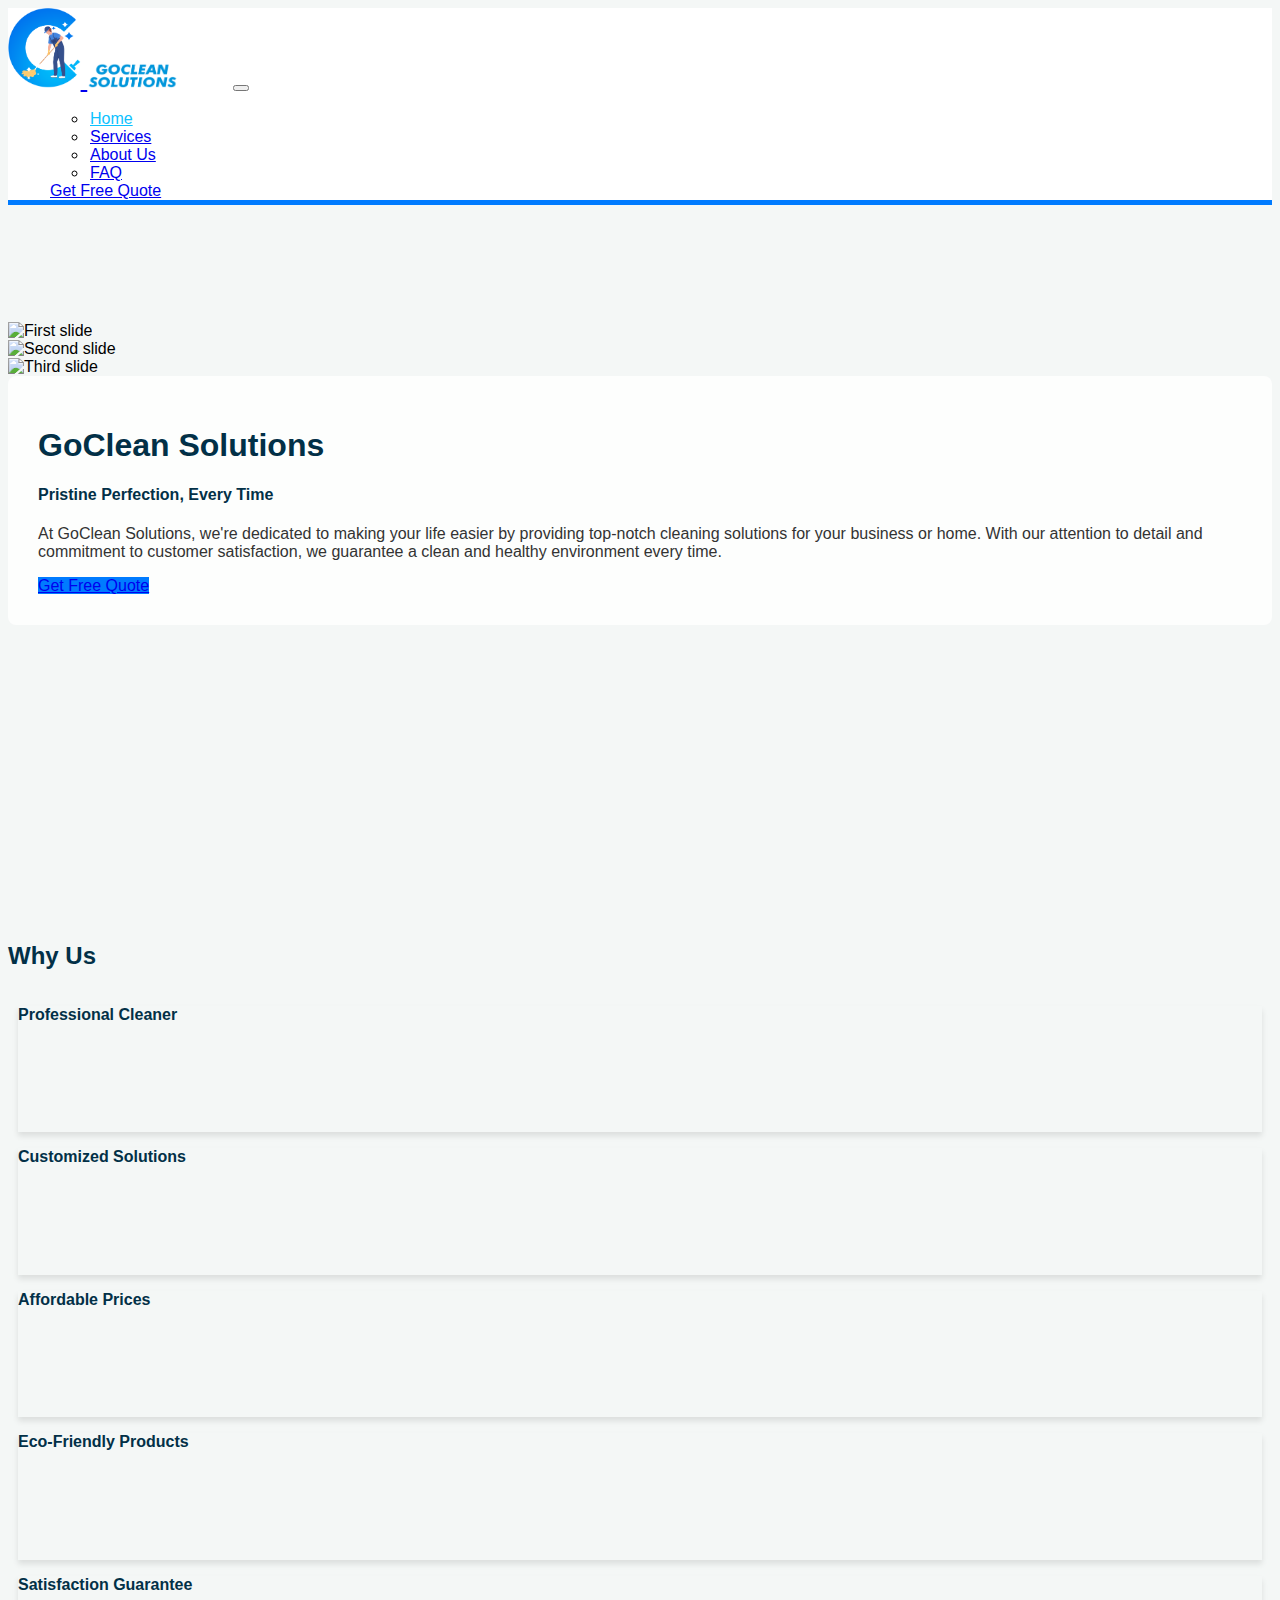
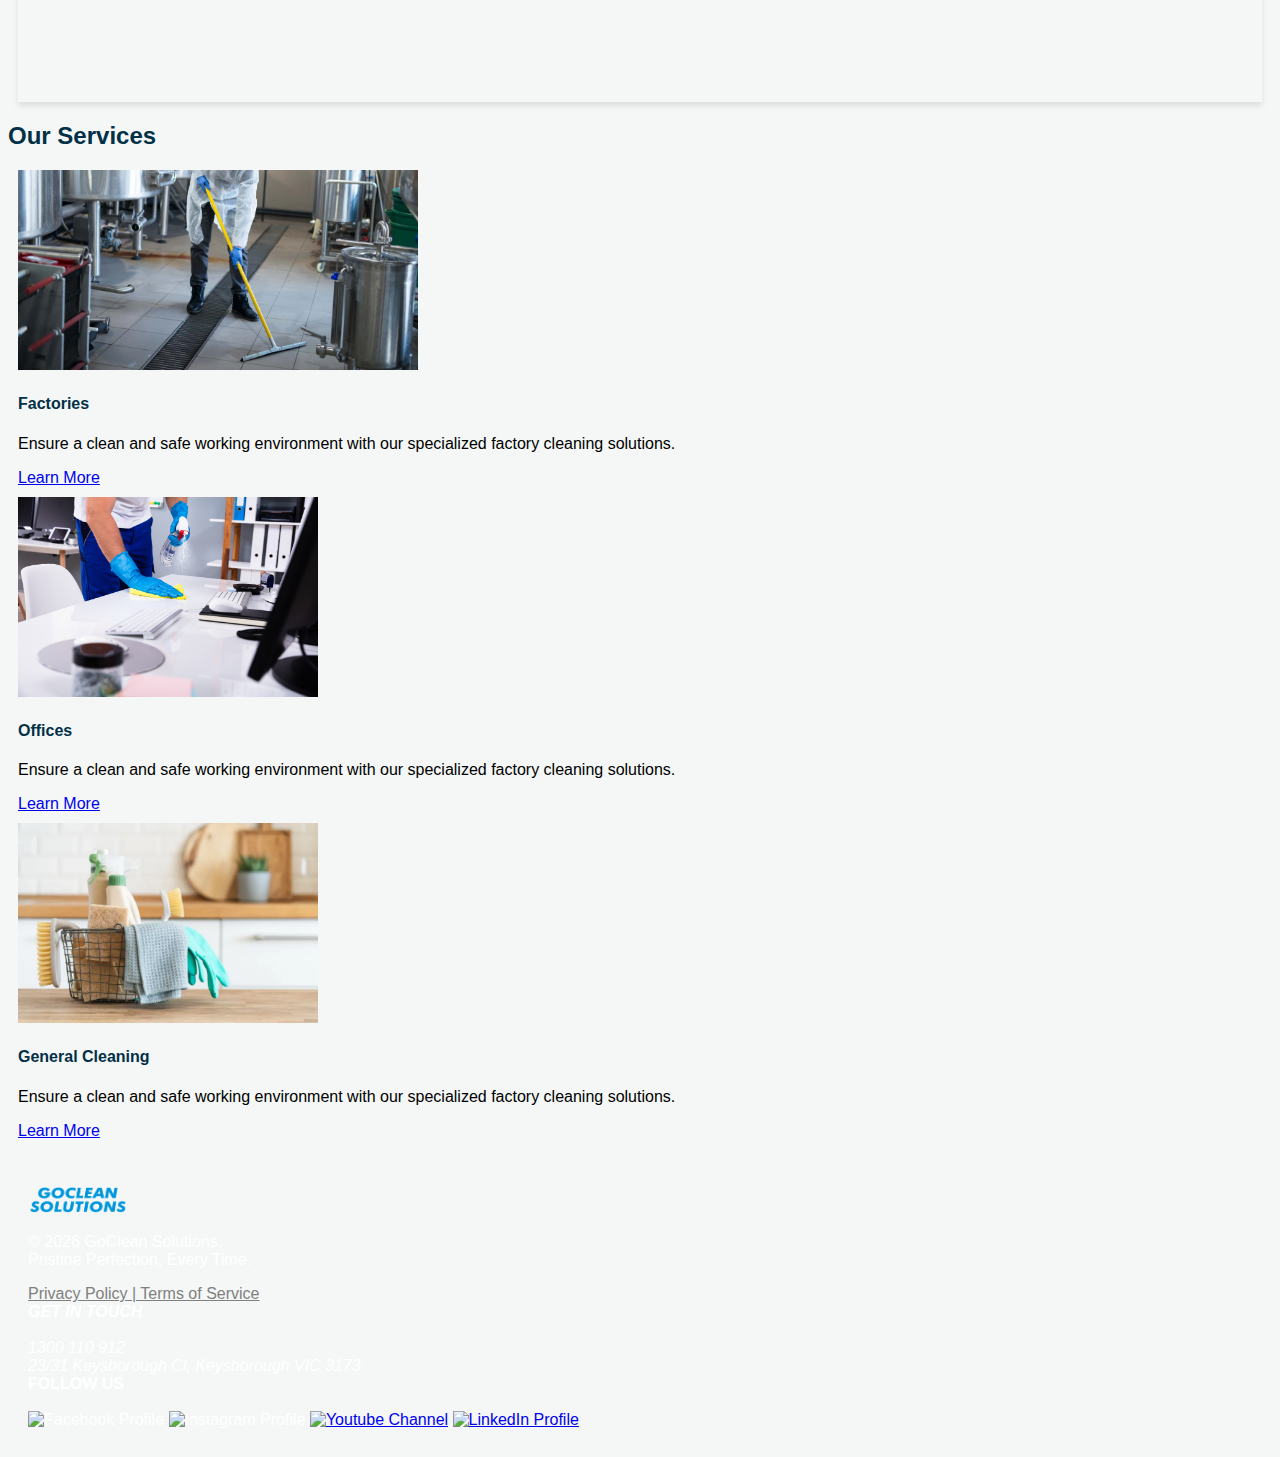
==== commit f7a982a5: "add padding-top to main-content" ====
--- a/index.html
+++ b/index.html
@@ -73,7 +73,7 @@
         </div>
       </div>
     </nav>
-
+<div class="main-content">
     <section class="carousel">
       <div
         id="carouselFade"
@@ -242,7 +242,7 @@
         </div>
       </div>
     </section>
-
+</div>
     <footer class="footer bg-dark text-light pt-5 pb-2">
       <div class="container">
         <div class="row">
--- a/css/style.css
+++ b/css/style.css
@@ -10,7 +10,14 @@
 h5 {
     color: #023047 !important;
 }
-
+.main-content{
+    padding-top:106px;
+}
+
+.featurette-image{
+    border-radius: 10px;
+    box-shadow: #05274e69 5px 10px 20px;
+}
 header {
     font-size: 1.2em;
     
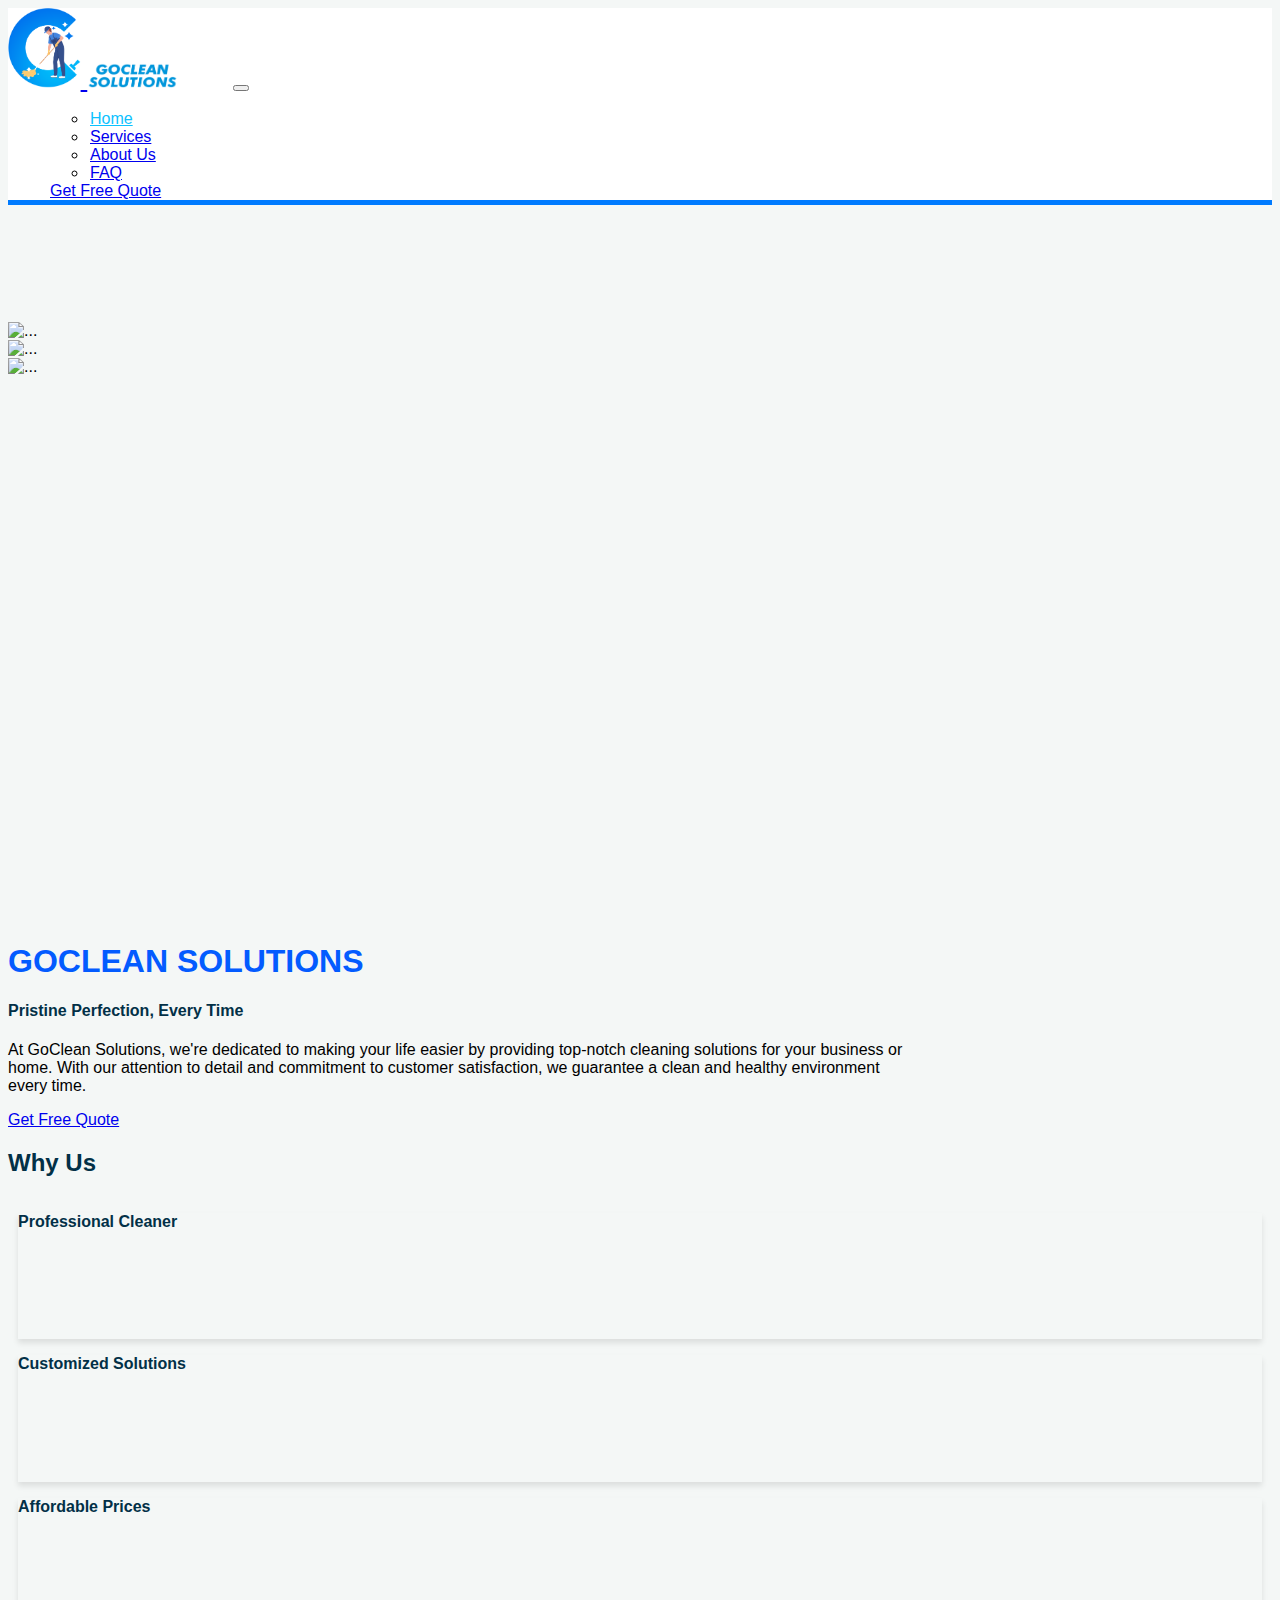
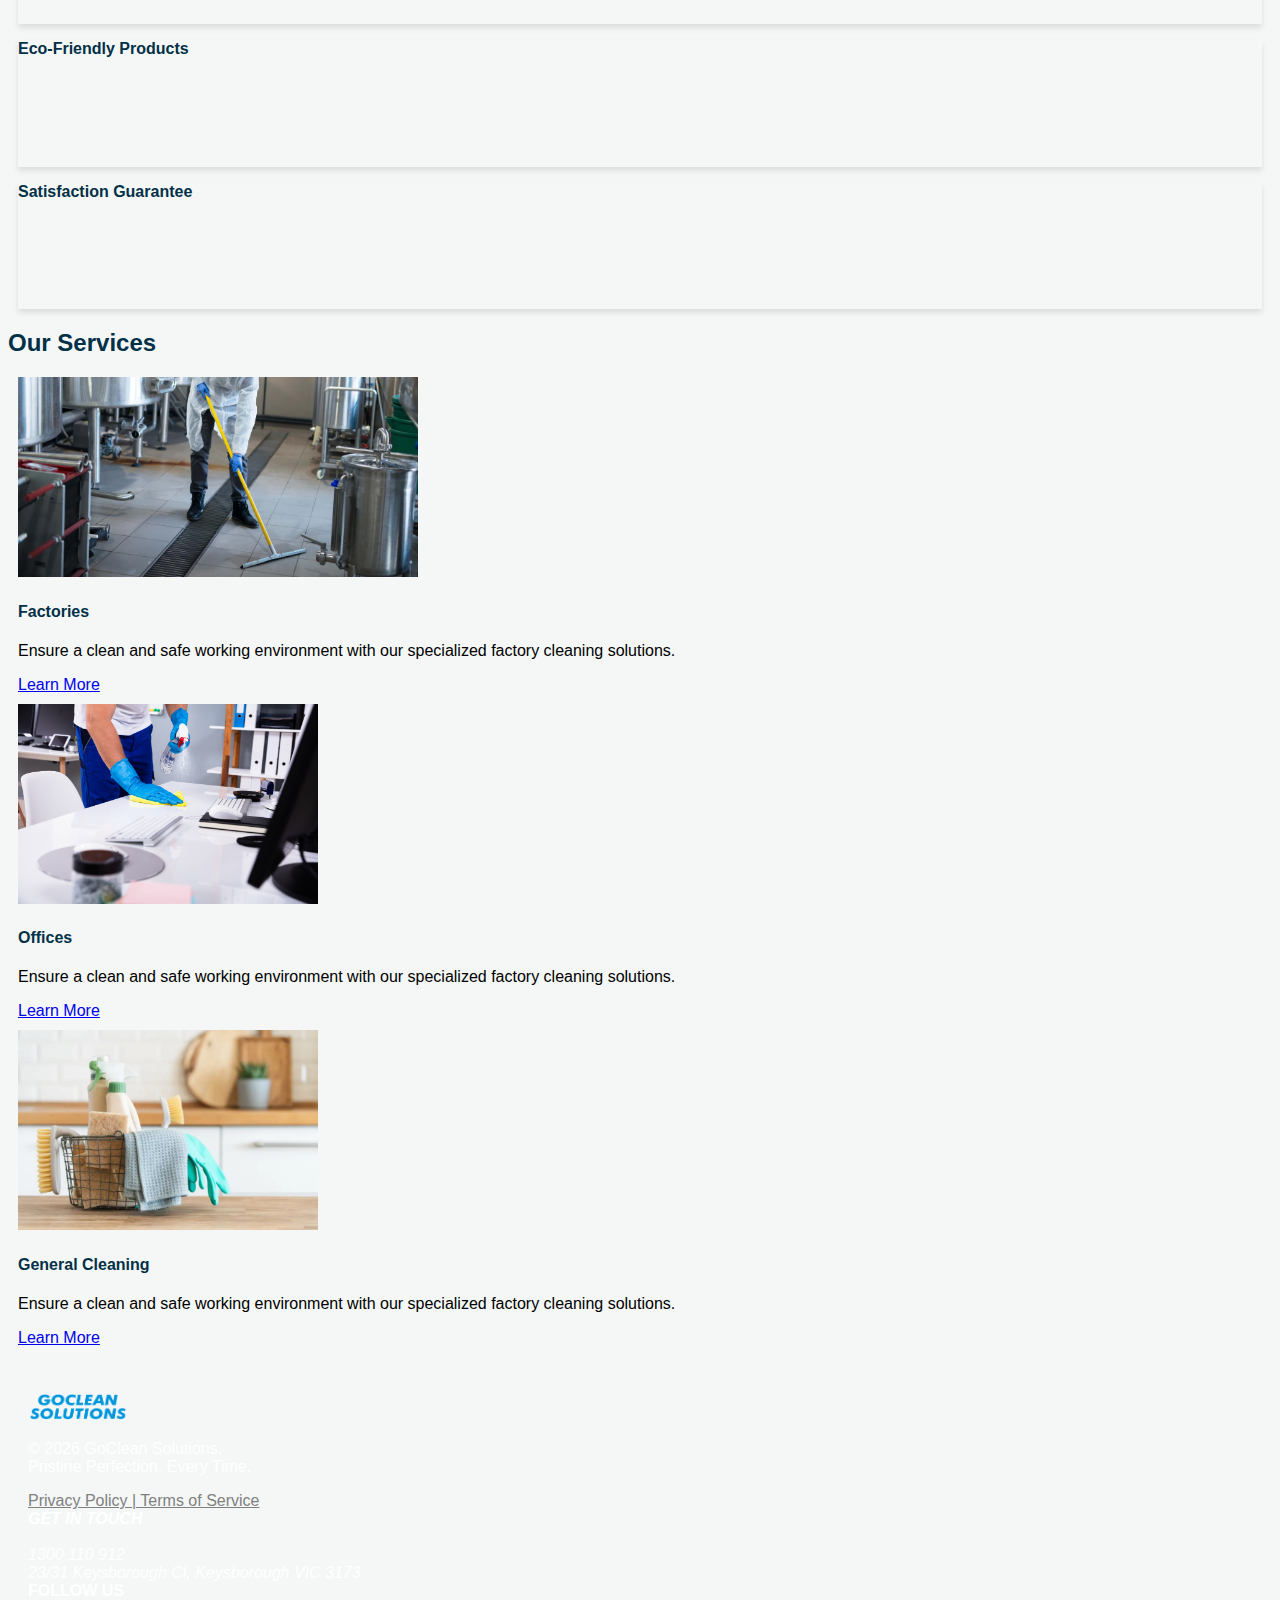
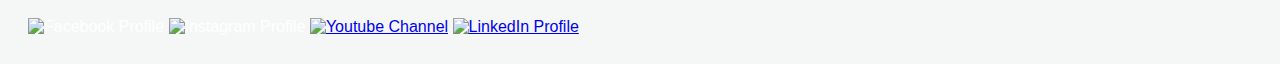
==== commit 4e875261: "fix carousel" ====
--- a/index.html
+++ b/index.html
@@ -74,51 +74,36 @@
       </div>
     </nav>
 <div class="main-content">
-    <section class="carousel">
-      <div
-        id="carouselFade"
-        class="carousel slide carousel-fade"
-        data-ride="carousel"
-        data-interval="3000"
-      >
-        <div class="carousel-inner">
-          <div class="carousel-item active">
-            <img
-              class="d-block w-100 img-fluid"
-              src="statics/images/cleaner.jpg"
-              alt="First slide"
-            />
-          </div>
-          <div class="carousel-item">
-            <img
-              class="d-block w-100 img-fluid"
-              src="statics/images/test.jpg"
-              alt="Second slide"
-            />
-          </div>
-          <div class="carousel-item">
-            <img
-              class="d-block w-100 img-fluid"
-              src="statics/images/hero.jpg"
-              alt="Third slide"
-            />
-          </div>
-
-          <div class="carousel-caption d-none d-md-block" id="Hero">
-            <h1 class="display-4 brand-name">GoClean Solutions</h1>
-            <h4 class="slogan">Pristine Perfection, Every Time</h4>
-            <p>
-              At GoClean Solutions, we're dedicated to making your life easier
-              by providing top-notch cleaning solutions for your business or
-              home. With our attention to detail and commitment to customer
-              satisfaction, we guarantee a clean and healthy environment every
-              time.
-            </p>
-            <a href="quote.html" class="btn btn-success">Get Free Quote</a>
-          </div>
-        </div>
-      </div>
-    </section>
+  
+  <div id="carouselExampleSlidesOnly" class="carousel slide" data-bs-ride="carousel">
+    
+    <div class="carousel-inner">
+      
+      <div class="carousel-item active">
+        <img src="images/cleaner.jpg" class="d-block w-100" alt="...">
+      </div>
+      <div class="carousel-item">
+        <img src="images/hero.jpg" class="d-block w-100" alt="...">
+      </div>
+      <div class="carousel-item">
+        <img src="images/test.jpg" class="d-block w-100" alt="...">
+      </div>
+    </div>
+  </div>
+
+  <div class="container text-center" style="max-width: 900px;margin-top: 20px;" id="Hero">
+    <h1 class="display-2" style="color:rgb(3, 91, 255);">GOCLEAN SOLUTIONS</h1>
+    <h4 class="slogan">Pristine Perfection, Every Time</h4>
+    <p >
+      At GoClean Solutions, we're dedicated to making your life easier
+      by providing top-notch cleaning solutions for your business or
+      home. With our attention to detail and commitment to customer
+      satisfaction, we guarantee a clean and healthy environment every
+      time.
+    </p>
+    <a href="quote.html" class="btn btn-success">Get Free Quote</a>
+  </div>
+   
     <!-- Why Choose Us Section -->
     <!-- Add a custom class for styling icons -->
     <section class="reasons-to-choose py-5">
--- a/css/style.css
+++ b/css/style.css
@@ -21,6 +21,14 @@
 header {
     font-size: 1.2em;
     
+}
+@media screen and (max-width: 768px) {
+.slide{
+    height: 300px !important;
+}
+.carousel .carousel-inner .carousel-item {
+    height: 300px !important;
+}
 }
 .navbar-brand {
     font-size: 1.5rem !important; /* Larger size */
